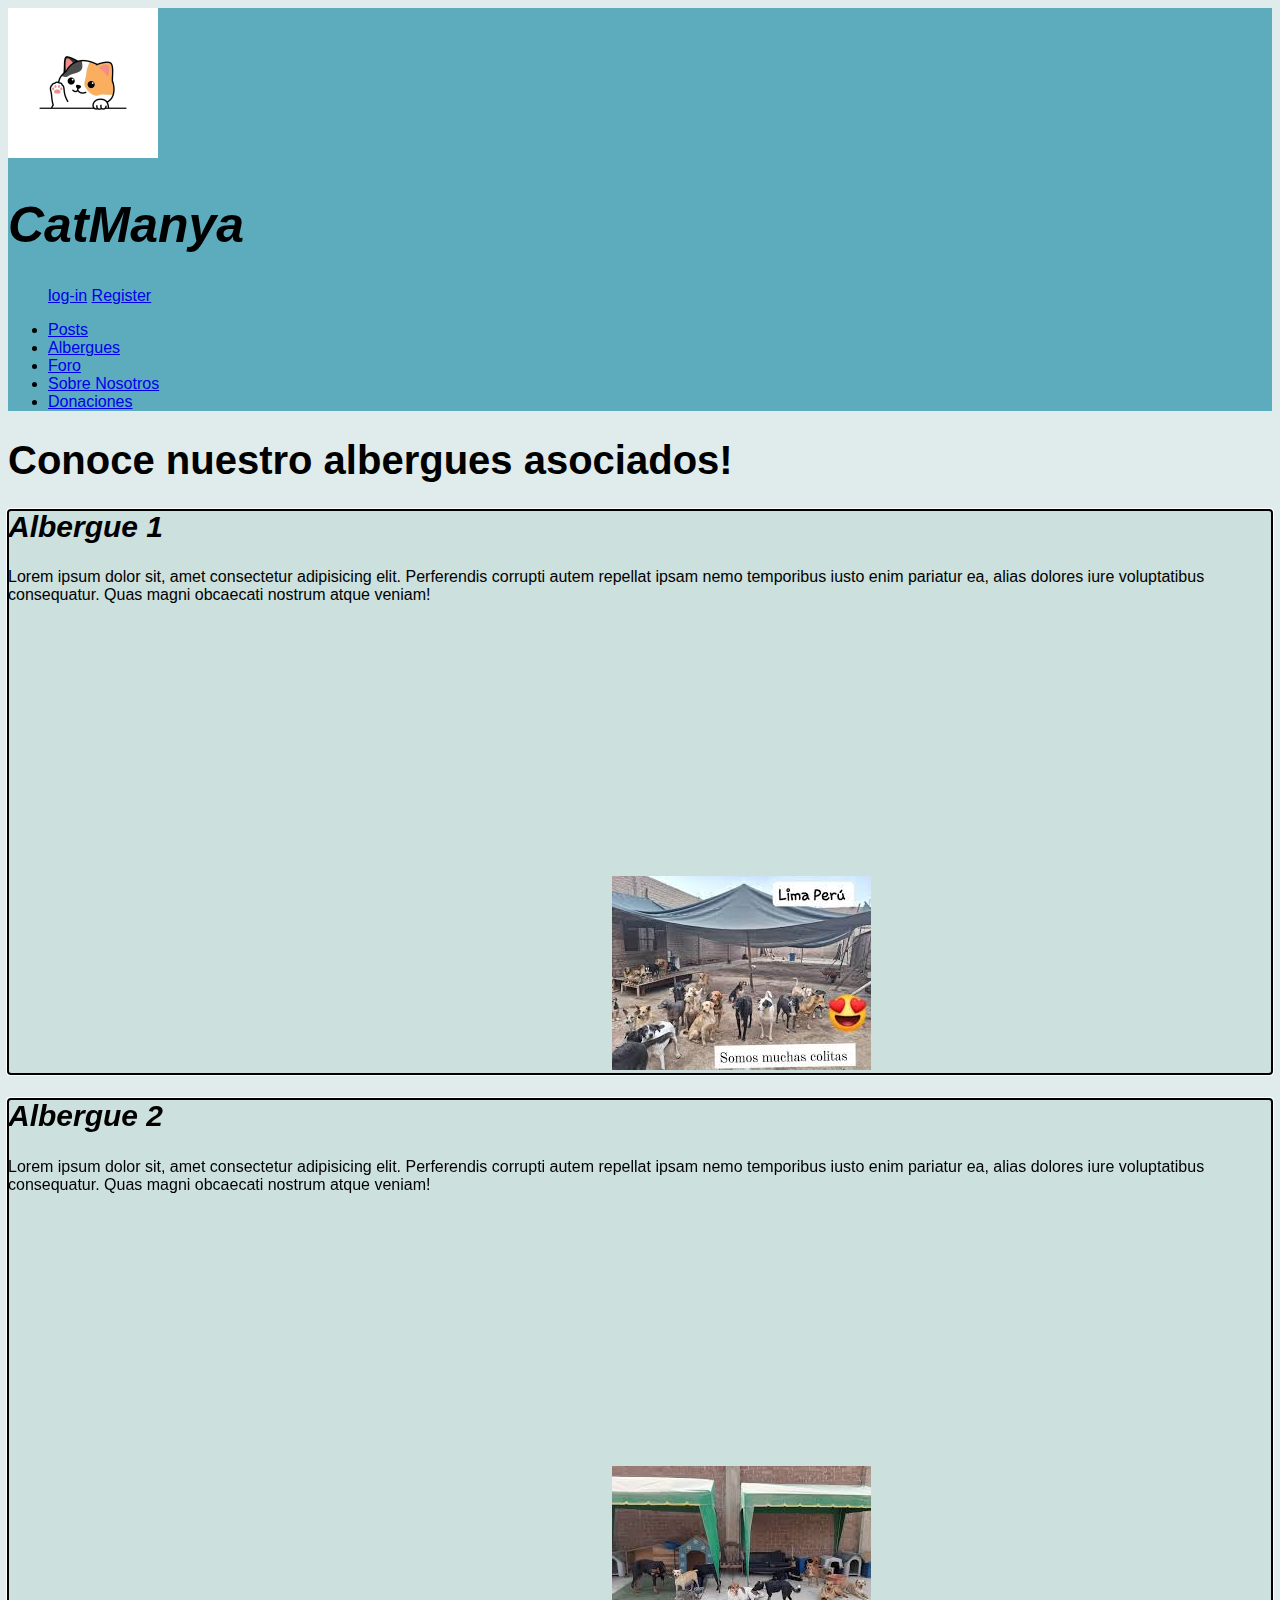
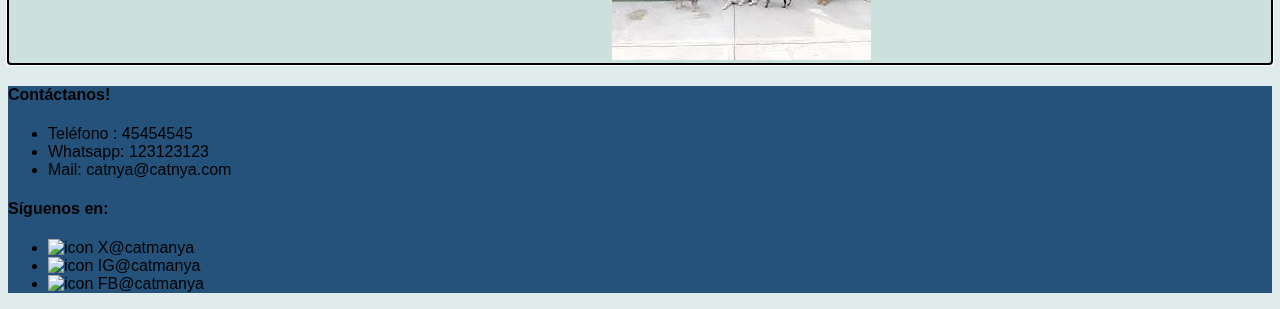
==== pages/albergues.html @ dc88505d "Primer commit: Se agrega 1ra entrega" ====
<!DOCTYPE html>
<html lang="en">

<head>
    <meta charset="UTF-8">
    <meta name="viewport" content="width=device-width, initial-scale=1.0">
    <title>CatManya Albergues</title>
    <link rel="stylesheet" href="../style.css">
</head>

<body>
    <header>
        <!--Primera division: Logo y Titulo-->
        <div>
            <img src="../images/calico-paw.webp" alt="calico-paw" width="150" height=auto>
            <h1>CatManya</h1>
        </div>
        <!--Segunda divison: Menu Log in-->
        <div>
            <ul>
                <a href="../pages/login.html">log-in</a>
                <a href="../pages/register.html">Register</a>
            </ul>
        </div>
        <!--Tercera Division: Menu de navegación-->
        <div>
            <nav>
                <ul>
                    <li><a href="../index.html">Posts</a></li>
                    <li><a href="albergues.html">Albergues</a></li>
                    <li><a href="#">Foro</a></li>
                    <li><a href="#">Sobre Nosotros</a></li>
                    <li><a href="#">Donaciones</a></li>
                </ul>
            </nav>
        </div>
    </header>

    <main>
        <h1 class="title-albergues">Conoce nuestro albergues asociados!</h1>
        <!--División para mostrar los albergues-->
        <div>
            <div class="item-albergue">
                <h2>Albergue 1</h2>
                <p>Lorem ipsum dolor sit, amet consectetur adipisicing elit. Perferendis corrupti autem repellat ipsam
                    nemo temporibus iusto enim pariatur ea, alias dolores iure voluptatibus consequatur. Quas magni
                    obcaecati nostrum atque veniam!</p>
                <iframe
                    src="https://www.google.com/maps/embed?pb=!1m18!1m12!1m3!1d15609.415815503728!2d-77.07989123076943!3d-12.019135609599607!2m3!1f0!2f0!3f0!3m2!1i1024!2i768!4f13.1!3m3!1m2!1s0x9105cee938344b3f%3A0x17a55447c2ae1d1c!2sMi%20Pataza!5e0!3m2!1ses-419!2spe!4v1727731823772!5m2!1ses-419!2spe"
                    width="600" height="450" style="border:0;" allowfullscreen="" loading="lazy"
                    referrerpolicy="no-referrer-when-downgrade"></iframe>
                <img src="../images/mi-pataza-img.jfif" alt="mi-pataza">
            </div>

            <div class="item-albergue">
                <h2>Albergue 2</h2>
                <p>Lorem ipsum dolor sit, amet consectetur adipisicing elit. Perferendis corrupti autem repellat ipsam
                    nemo temporibus iusto enim pariatur ea, alias dolores iure voluptatibus consequatur. Quas magni
                    obcaecati nostrum atque veniam!</p>
                <iframe
                    src="https://www.google.com/maps/embed?pb=!1m18!1m12!1m3!1d15604.776735999216!2d-76.89751041284181!3d-12.098854999999986!2m3!1f0!2f0!3f0!3m2!1i1024!2i768!4f13.1!3m3!1m2!1s0x9105c1f581ed79e1%3A0x386366064eef41a!2sHuellitas%20Felices%20Per%C3%BA%20-%20Albergue%20animales!5e0!3m2!1ses-419!2spe!4v1727732567513!5m2!1ses-419!2spe"
                    width="600" height="450" style="border:0;" allowfullscreen="" loading="lazy"
                    referrerpolicy="no-referrer-when-downgrade"></iframe>
                <img src="../images/huellitas felices.jfif" alt="huellitas-felices">
            </div>
        </div>
    </main>


    <footer>
        <!--Dividimos el footer en dos partes-->
        <div>
            <!--Lado Izquierdo-->
            <div>
                <h4>Contáctanos!</h4>
                <ul>
                    <li>Teléfono : 45454545</li>
                    <li>Whatsapp: 123123123</li>
                    <li>Mail: catnya@catnya.com</li>
                </ul>
            </div>
            <!--Lado Derecho-->
            <div>
                <h4>Síguenos en:</h4>
                <ul>
                    <li><img src="" alt="icon X">@catmanya</li>
                    <li><img src="" alt="icon IG">@catmanya</li>
                    <li><img src="" alt="icon FB">@catmanya</li>
                </ul>
            </div>
        </div>

    </footer>
</body>

</html>
---- style.css ----
/* Estilo para la web CatManya */

/* Estilos generales */


/* Header */
header {
    background-color: #5dacbd;
    font-family:'Trebuchet MS', 'Lucida Sans Unicode', 'Lucida Grande', 'Lucida Sans', Arial, sans-serif;
}
/* Body */
body{
    background-color: #e0ebeb;
    font-family:'Trebuchet MS', 'Lucida Sans Unicode', 'Lucida Grande', 'Lucida Sans', Arial, sans-serif;
}
/* Footer */
footer{
    background-color: #24527a;
    font-family:'Trebuchet MS', 'Lucida Sans Unicode', 'Lucida Grande', 'Lucida Sans', Arial, sans-serif;
}


/* Estilos específicos */
/*header*/

header div h1{
    font-size: 50px;
    font-style:oblique;
    font-weight: bolder;
}


/*body*/

section.post-preview {
    background-color: #a7bcb9;
    font-size: 25px;
    outline: auto;
}

section.post-preview article h3{
    background-color: #a7bcb9;
    font-size: 20px;
}

section.post-preview article p{
    font-size: 15px;
    font-style: italic;
    font-family: 'Gill Sans', 'Gill Sans MT', Calibri, 'Trebuchet MS', sans-serif;
}

/*body-posts*/

.generic-post {
    font-family: 'Gill Sans', 'Gill Sans MT', Calibri, 'Trebuchet MS', sans-serif;
    outline: auto;
}

.generic-post h1{
    font-size: 50px;
    font-style: italic;
}

.generic-post p{
    font-size: 20px;
}

/*body-comment-section*/
.comment-section {
    background-color: #5dacbd;
    font-size: 20px;
}

.comment-section article header{
    font-style: italic;
    font-size: 15px;
}

.comment-section article p{
    font-size: 10px;
}

/* body-albergue */
.title-albergues {
    font-size: 40px;
}

.item-albergue {
    background-color: #cce0dd;
    outline: auto;
}

.item-albergue h2{
    font-size: 30px;
    font-style: italic;
}



/* Register and Log In */
.return-link {
    background-color:#e0ebeb;
}

.register-form {
    font-family: 'Gill Sans', 'Gill Sans MT', Calibri, 'Trebuchet MS', sans-serif;
}

.register-form h1 {
    font-size: 50px;
    font-weight: bolder;
    font-family: 'Gill Sans', 'Gill Sans MT', Calibri, 'Trebuchet MS', sans-serif;
}
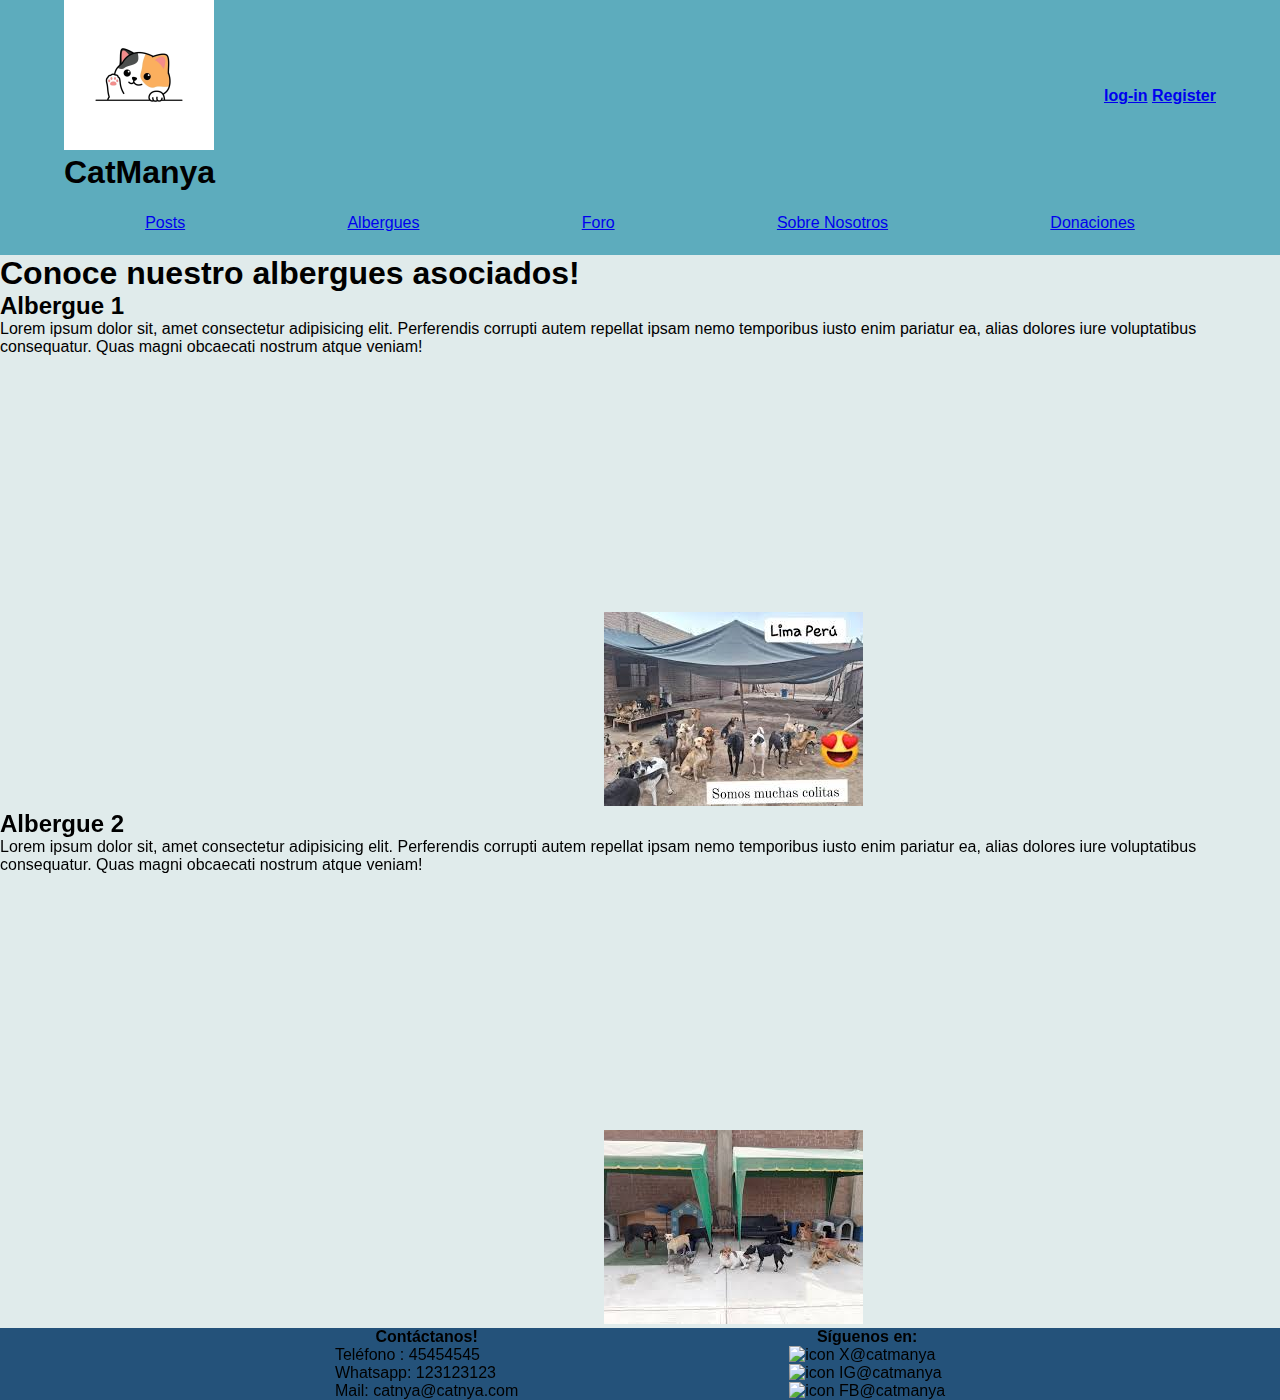
==== commit 7db3cd8d: "Se agrega estructura basica a las 5 paginas" ====
--- a/pages/albergues.html
+++ b/pages/albergues.html
@@ -9,31 +9,32 @@
 </head>
 
 <body>
-    <header>
+    <header class="header-container">
         <!--Primera division: Logo y Titulo-->
-        <div>
+        <div class="header-logo">
             <img src="../images/calico-paw.webp" alt="calico-paw" width="150" height=auto>
             <h1>CatManya</h1>
         </div>
         <!--Segunda divison: Menu Log in-->
-        <div>
+        <div class="header-login">
             <ul>
                 <a href="../pages/login.html">log-in</a>
                 <a href="../pages/register.html">Register</a>
             </ul>
         </div>
         <!--Tercera Division: Menu de navegación-->
-        <div>
+        <div class="header-navbar">
             <nav>
-                <ul>
+                <ul class="header-menu">
                     <li><a href="../index.html">Posts</a></li>
-                    <li><a href="albergues.html">Albergues</a></li>
+                    <li><a href="../pages/albergues.html">Albergues</a></li>
                     <li><a href="#">Foro</a></li>
                     <li><a href="#">Sobre Nosotros</a></li>
                     <li><a href="#">Donaciones</a></li>
                 </ul>
             </nav>
         </div>
+
     </header>
 
     <main>
@@ -69,11 +70,11 @@
 
     <footer>
         <!--Dividimos el footer en dos partes-->
-        <div>
+        <div class="footer-division">
             <!--Lado Izquierdo-->
             <div>
-                <h4>Contáctanos!</h4>
-                <ul>
+                <h4 class="footer-title">Contáctanos!</h4>
+                <ul class="footer-list">
                     <li>Teléfono : 45454545</li>
                     <li>Whatsapp: 123123123</li>
                     <li>Mail: catnya@catnya.com</li>
@@ -81,8 +82,8 @@
             </div>
             <!--Lado Derecho-->
             <div>
-                <h4>Síguenos en:</h4>
-                <ul>
+                <h4 class="footer-title">Síguenos en:</h4>
+                <ul class="footer-list">
                     <li><img src="" alt="icon X">@catmanya</li>
                     <li><img src="" alt="icon IG">@catmanya</li>
                     <li><img src="" alt="icon FB">@catmanya</li>
--- a/style.css
+++ b/style.css
@@ -1,7 +1,11 @@
 /* Estilo para la web CatManya */
 
 /* Estilos generales */
-
+* {
+    margin: 0;
+    padding: 0;
+    box-sizing: border-box;
+  }
 
 /* Header */
 header {
@@ -20,96 +24,167 @@
 }
 
 
-/* Estilos específicos */
+
+/*Estructuras*/
+
+/*Genericos*/
 /*header*/
+.header-container{
+    display: grid;
+    grid-template-columns: 1fr 1fr 1fr;
+    grid-template-rows: 3fr 1fr;
+    grid-template-areas: 
+    "logo . user"
+    "navbar navbar navbar";
+    padding-left: 5vw;
+    padding-right: 5vw;
+}
 
-header div h1{
-    font-size: 50px;
-    font-style:oblique;
+.header-logo{
+    grid-area: logo;
+    justify-self:start;
+    align-self: center;
+}
+
+.header-login{
+    grid-area: user;
     font-weight: bolder;
+    align-self: center;
+    justify-self: end;
+}
+
+.header-navbar{
+    grid-area: navbar;
+    justify-self: normal;
+    align-self: center;
+}
+
+.header-menu{
+    display: flex;
+    list-style: none;
+    justify-content: space-around;
+}
+
+/*footer*/
+.footer-division{
+    display: flex;
+    padding-left: 5vw;
+    padding-right: 5vw;
+    flex-wrap: wrap;
+    justify-content:space-evenly;
+}
+
+.footer-title{
+    text-align: center;
+}
+.footer-list{
+    list-style: none;
+    text-align: left;
+}
+
+/*body*/
+/*Estructura de distribución de los posts*/
+.post-preview {
+    display: grid;
+    grid-template-columns: 1fr;
+    grid-template-rows: 1fr 5fr;
+    grid-template-areas: 
+    "title"
+    "posts";
+
+}
+
+.section-title{
+    grid-area: title;
+}
+
+.section-article_container{
+    display: flex;
+    grid-area: posts;
+}
+
+/*Estructura Login and Register*/
+
+.login-page-division{
+    display:grid;
+    grid-template-rows: 0.5fr 20fr 4fr;
+    height: 100vh;
+}
+
+.login-main-container{
+    display:grid;
+    grid-template-columns: 1fr 1fr;
+    justify-items: center;
+    align-items:center;
+}
+
+.login-form{
+    display: grid;
+    grid-template-rows: 2fr 1fr;
+    grid-template-areas: 
+    "title"
+    "form";
+}
+
+.register-form{
+    display: grid;
+    grid-template-rows: 1fr 5fr;
+    grid-template-areas: 
+    "title"
+    "form";
+}
+
+.register-form-title{
+    grid-area: title;
+}
+
+.register-form-form{
+    grid-area: form;
+    display:grid;
+    grid-template-columns: 1fr 1fr;
+    grid-template-rows: repeat(1, 6fr);
+    align-items: end;
+    align-content: start;
+    grid-template-areas: 
+    "fill1 fill2"
+    "fill3 fill4"
+    "fill5 ."
+    "label1 checkbox1"
+    "label2 checkbox2"
+    "button button";
+}
+
+.form-fill1{
+    grid-area: fill1;
+}
+
+.form-fill2{
+    grid-area: fill2;
+}
+.form-fill3{
+    grid-area: fill3;
+}
+.form-fill4{
+    grid-area: fill4;
+}
+.form-fill5{
+    grid-area: fill5;
+}
+.form-label1{
+    grid-area: label1;
+}
+.form-label2{
+    grid-area: label2;
+}
+.form-checkbox1{
+    grid-area: checkbox1;
+}
+.form-checkbox2{
+    grid-area: checkbox2;
+}
+.form-submit{
+    grid-area: button;
 }
 
 
-/*body*/
-
-section.post-preview {
-    background-color: #a7bcb9;
-    font-size: 25px;
-    outline: auto;
-}
-
-section.post-preview article h3{
-    background-color: #a7bcb9;
-    font-size: 20px;
-}
-
-section.post-preview article p{
-    font-size: 15px;
-    font-style: italic;
-    font-family: 'Gill Sans', 'Gill Sans MT', Calibri, 'Trebuchet MS', sans-serif;
-}
-
-/*body-posts*/
-
-.generic-post {
-    font-family: 'Gill Sans', 'Gill Sans MT', Calibri, 'Trebuchet MS', sans-serif;
-    outline: auto;
-}
-
-.generic-post h1{
-    font-size: 50px;
-    font-style: italic;
-}
-
-.generic-post p{
-    font-size: 20px;
-}
-
-/*body-comment-section*/
-.comment-section {
-    background-color: #5dacbd;
-    font-size: 20px;
-}
-
-.comment-section article header{
-    font-style: italic;
-    font-size: 15px;
-}
-
-.comment-section article p{
-    font-size: 10px;
-}
-
-/* body-albergue */
-.title-albergues {
-    font-size: 40px;
-}
-
-.item-albergue {
-    background-color: #cce0dd;
-    outline: auto;
-}
-
-.item-albergue h2{
-    font-size: 30px;
-    font-style: italic;
-}
-
-
-
-/* Register and Log In */
-.return-link {
-    background-color:#e0ebeb;
-}
-
-.register-form {
-    font-family: 'Gill Sans', 'Gill Sans MT', Calibri, 'Trebuchet MS', sans-serif;
-}
-
-.register-form h1 {
-    font-size: 50px;
-    font-weight: bolder;
-    font-family: 'Gill Sans', 'Gill Sans MT', Calibri, 'Trebuchet MS', sans-serif;
-}
-
-
+/* Estilos específicos */
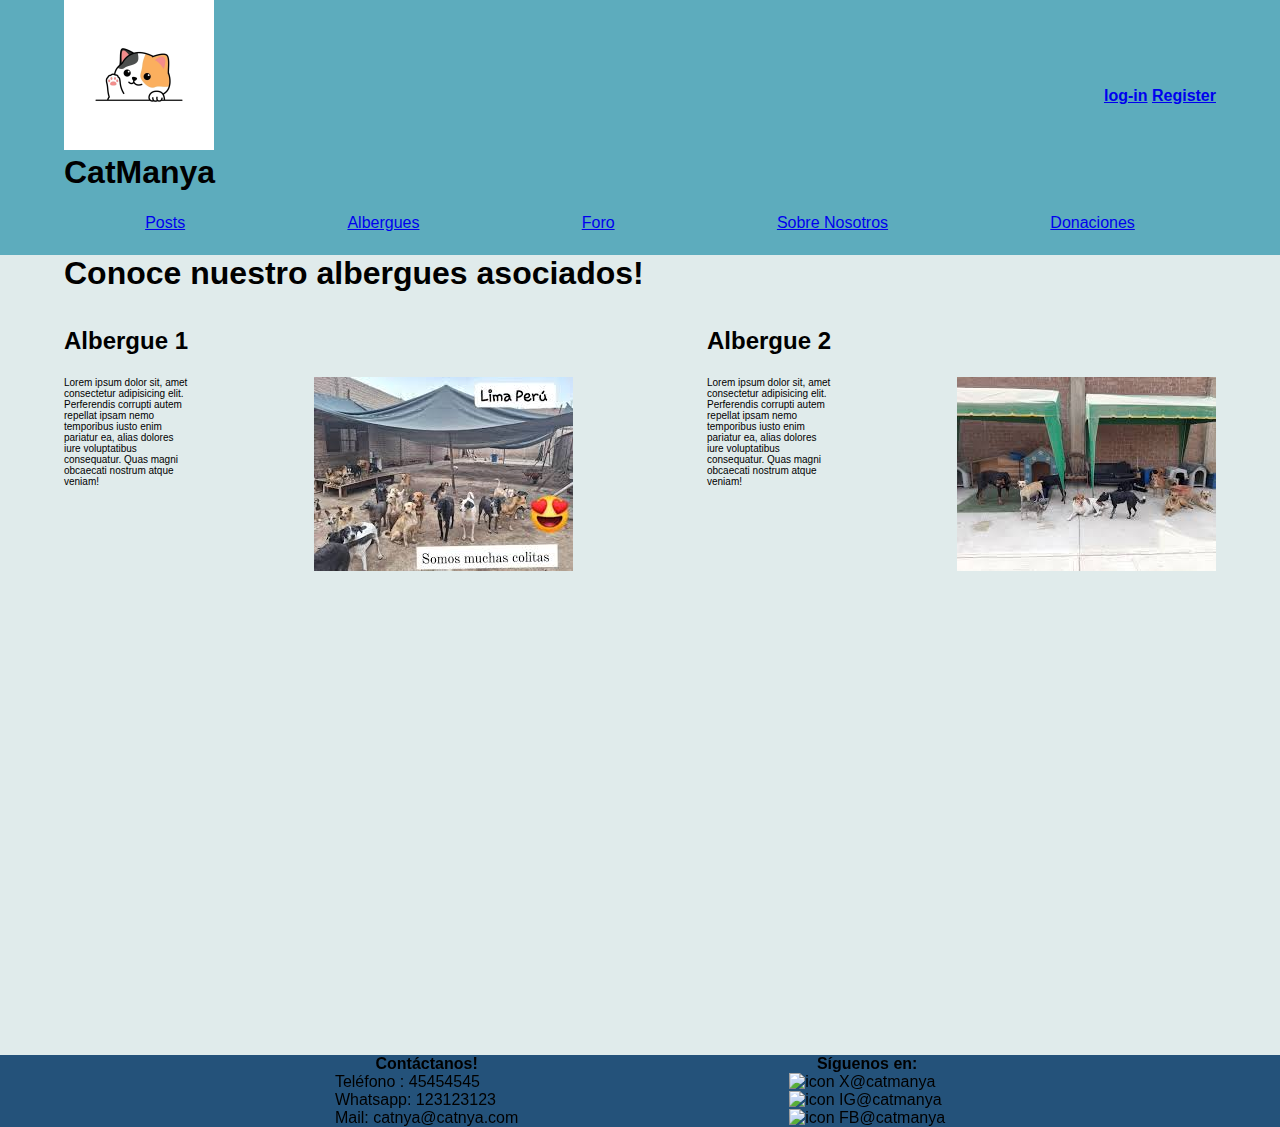
==== commit 4edd92e8: "Se agrega una mejor estructura para albergues.html" ====
--- a/pages/albergues.html
+++ b/pages/albergues.html
@@ -37,32 +37,38 @@
 
     </header>
 
-    <main>
-        <h1 class="title-albergues">Conoce nuestro albergues asociados!</h1>
+    <main class="albergues-main-container">
+        
+        <h1 class="albergues-title">Conoce nuestro albergues asociados!</h1>
         <!--División para mostrar los albergues-->
-        <div>
-            <div class="item-albergue">
-                <h2>Albergue 1</h2>
-                <p>Lorem ipsum dolor sit, amet consectetur adipisicing elit. Perferendis corrupti autem repellat ipsam
+        <div class="albergues-item-container">
+            <div class="albergues-item">
+                <h2 class="alberguesItem-title">Albergue 1</h2>
+                <p class="alberguesItem-description">Lorem ipsum dolor sit, amet consectetur adipisicing elit. Perferendis corrupti autem repellat ipsam
                     nemo temporibus iusto enim pariatur ea, alias dolores iure voluptatibus consequatur. Quas magni
                     obcaecati nostrum atque veniam!</p>
-                <iframe
+                <iframe class="alberguesItem-map"
                     src="https://www.google.com/maps/embed?pb=!1m18!1m12!1m3!1d15609.415815503728!2d-77.07989123076943!3d-12.019135609599607!2m3!1f0!2f0!3f0!3m2!1i1024!2i768!4f13.1!3m3!1m2!1s0x9105cee938344b3f%3A0x17a55447c2ae1d1c!2sMi%20Pataza!5e0!3m2!1ses-419!2spe!4v1727731823772!5m2!1ses-419!2spe"
                     width="600" height="450" style="border:0;" allowfullscreen="" loading="lazy"
                     referrerpolicy="no-referrer-when-downgrade"></iframe>
-                <img src="../images/mi-pataza-img.jfif" alt="mi-pataza">
+                <div class="alberguesItem-imgContainer">
+                    <img src="../images/mi-pataza-img.jfif" alt="mi-pataza">
+                </div>                
             </div>
 
-            <div class="item-albergue">
-                <h2>Albergue 2</h2>
-                <p>Lorem ipsum dolor sit, amet consectetur adipisicing elit. Perferendis corrupti autem repellat ipsam
+            <div class="albergues-item">
+                <h2 class="alberguesItem-title">Albergue 2</h2>
+                <p class="alberguesItem-description">Lorem ipsum dolor sit, amet consectetur adipisicing elit. Perferendis corrupti autem repellat ipsam
                     nemo temporibus iusto enim pariatur ea, alias dolores iure voluptatibus consequatur. Quas magni
                     obcaecati nostrum atque veniam!</p>
-                <iframe
+                <iframe  class="alberguesItem-map"
                     src="https://www.google.com/maps/embed?pb=!1m18!1m12!1m3!1d15604.776735999216!2d-76.89751041284181!3d-12.098854999999986!2m3!1f0!2f0!3f0!3m2!1i1024!2i768!4f13.1!3m3!1m2!1s0x9105c1f581ed79e1%3A0x386366064eef41a!2sHuellitas%20Felices%20Per%C3%BA%20-%20Albergue%20animales!5e0!3m2!1ses-419!2spe!4v1727732567513!5m2!1ses-419!2spe"
                     width="600" height="450" style="border:0;" allowfullscreen="" loading="lazy"
                     referrerpolicy="no-referrer-when-downgrade"></iframe>
-                <img src="../images/huellitas felices.jfif" alt="huellitas-felices">
+                <div class="alberguesItem-imgContainer">
+                    <img src="../images/huellitas felices.jfif" alt="huellitas-felices">
+                </div>
+                    
             </div>
         </div>
     </main>
--- a/style.css
+++ b/style.css
@@ -187,4 +187,70 @@
 }
 
 
+/*Estructura Albergues*/
+
+.albergues-main-container{
+    padding-left: 5vw;
+    padding-right: 5vw;
+    display: grid;
+    grid-template-rows: 1fr 10fr;
+    grid-template-columns: 1fr;
+    grid-template-areas: 
+    "title"
+    "items";
+    align-items: start;
+    /* max-width: 2000px; */
+    min-height: 800px;
+}
+
+.albergues-title{
+    grid-area: title;
+}
+.albergues-item-container{
+    grid-area: items;
+    display: flex;
+    flex-wrap: wrap;
+    flex-direction: row;
+    justify-content: space-between;
+    gap:10px;
+}
+
+.albergues-item{
+    flex-basis: 500px;
+    max-height: 600px;
+    flex-grow: 0;
+    display: grid;
+    grid-template-columns: 1fr 1fr;
+    grid-template-rows: 1fr 3fr 3fr;
+    grid-template-areas: 
+    "title title"
+    "description images"
+    "map images";
+    justify-items: stretch;
+    align-items: stretch;
+    justify-content: start;
+}
+
+.alberguesItem-title{
+    grid-area:title;
+    max-height: 10%;
+}
+
+.alberguesItem-description{
+    grid-area: description;
+    max-width: 50%;
+    max-height: 45%;
+    font-size: 10px;
+}
+
+.alberguesItem-map{
+    grid-area: map;
+    max-width: 250px;
+    max-height: 150px;
+}
+
+.alberguesItem-imgContainer{
+    grid-area: images;
+}
+
 /* Estilos específicos */
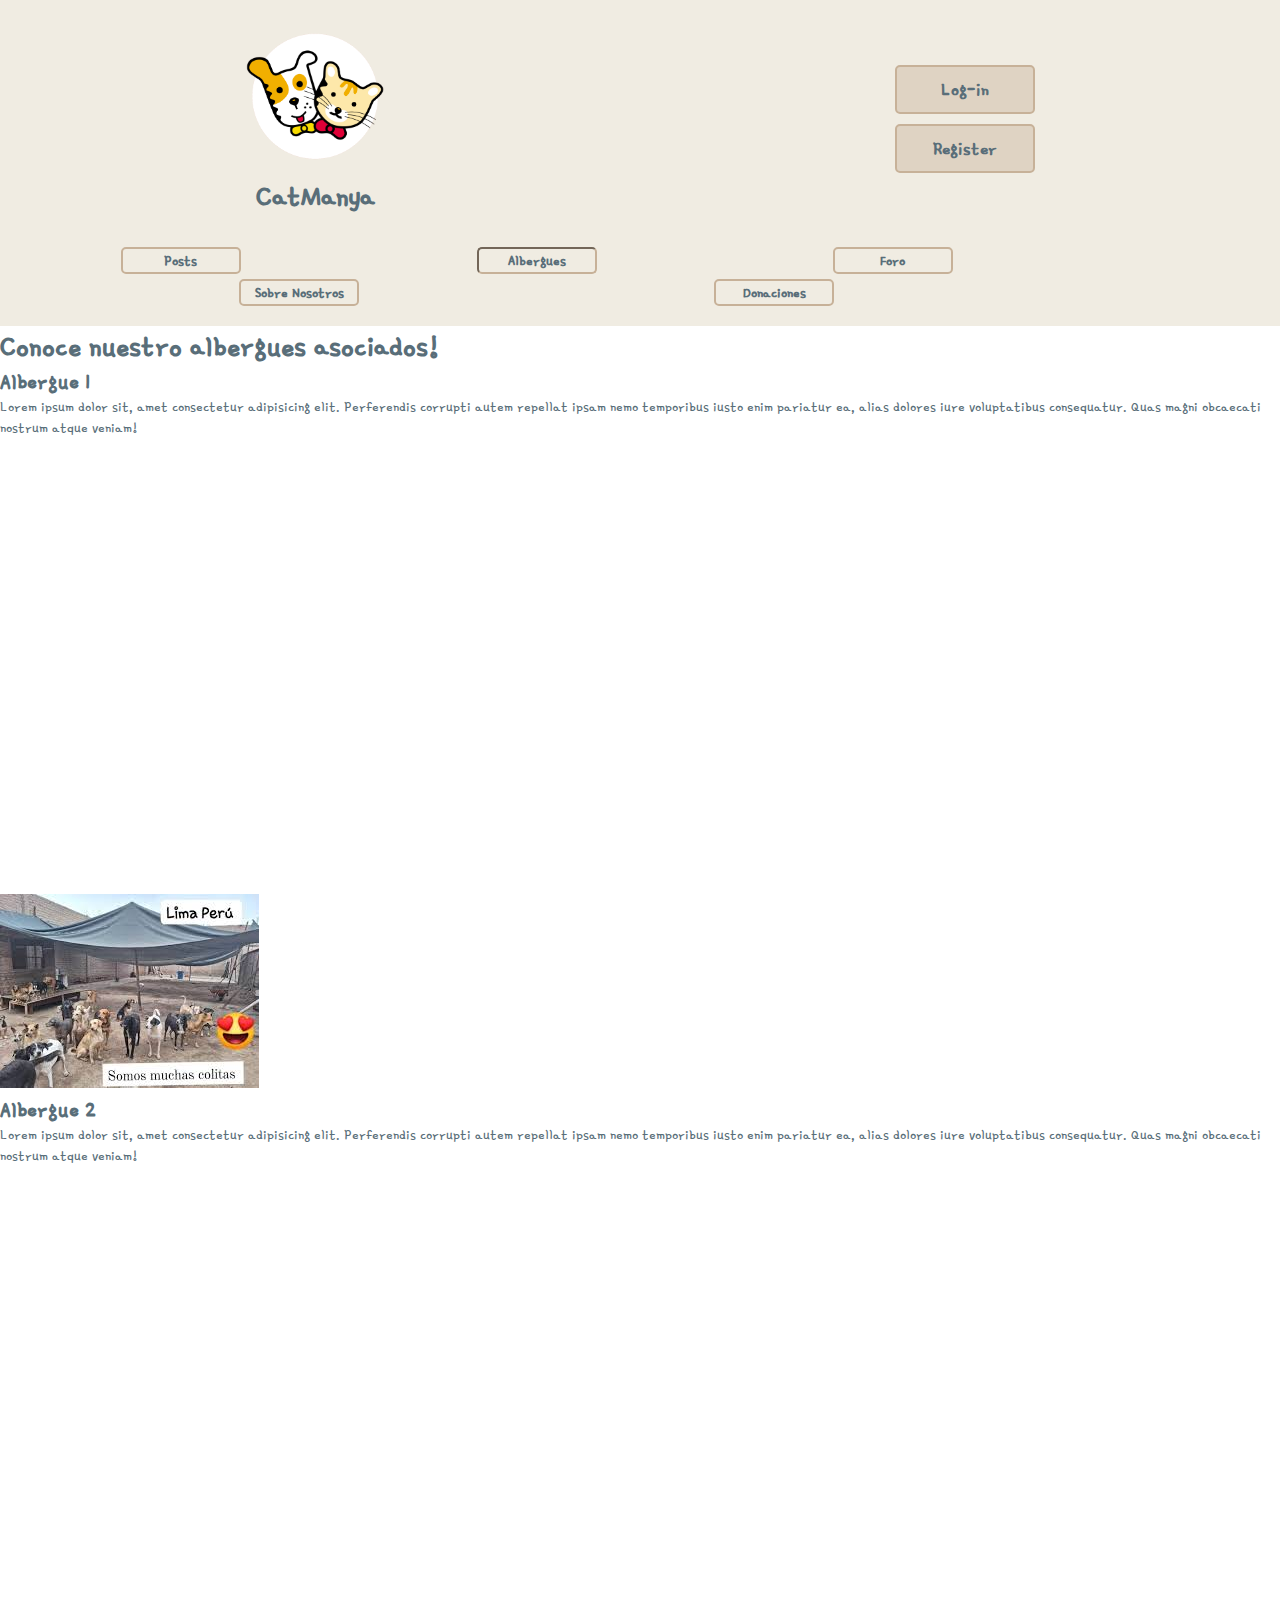
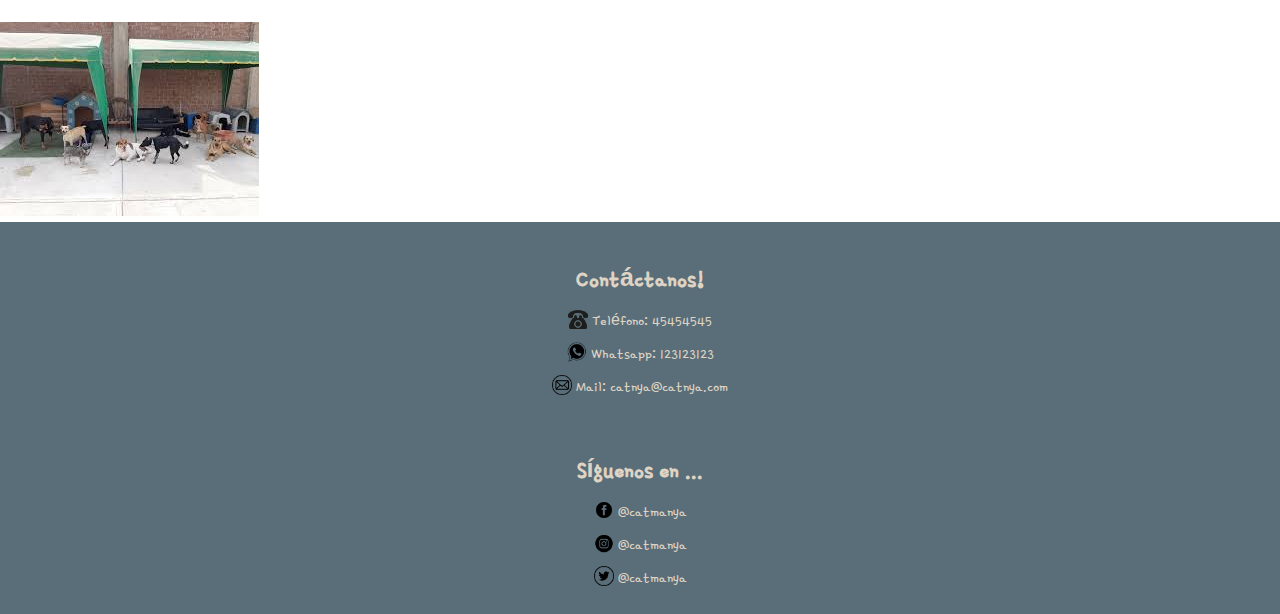
==== commit cd761000: "Se agrega estilos sass para login.html, y elementos asociados" ====
--- a/pages/albergues.html
+++ b/pages/albergues.html
@@ -6,31 +6,33 @@
     <meta name="viewport" content="width=device-width, initial-scale=1.0">
     <title>CatManya Albergues</title>
     <link rel="stylesheet" href="../style.css">
+    <!-- Link Google Font: Gamja Flower -->
+    <link rel="preconnect" href="https://fonts.googleapis.com">
+    <link rel="preconnect" href="https://fonts.gstatic.com" crossorigin>
+    <link href="https://fonts.googleapis.com/css2?family=Gamja+Flower&display=swap" rel="stylesheet">
 </head>
 
 <body>
-    <header class="header-container">
+    <header class="header">
         <!--Primera division: Logo y Titulo-->
-        <div class="header-logo">
-            <img src="../images/calico-paw.webp" alt="calico-paw" width="150" height=auto>
-            <h1>CatManya</h1>
+        <div class="header__logo">
+            <img src="../images/cat-dog-logo.png" alt="calico-paw" width="150" height=auto>
+            <h1 class="header__logo-title">CatManya</h1>
         </div>
         <!--Segunda divison: Menu Log in-->
-        <div class="header-login">
-            <ul>
-                <a href="../pages/login.html">log-in</a>
-                <a href="../pages/register.html">Register</a>
-            </ul>
+        <div class="header__login">
+            <a class="header__login-button header__login-button--login" href="../pages/login.html">Log-in</a>
+            <a class="header__login-button header__login-button--register" href="../pages/register.html">Register</a>
         </div>
         <!--Tercera Division: Menu de navegación-->
-        <div class="header-navbar">
+        <div class="header__navbar">
             <nav>
-                <ul class="header-menu">
-                    <li><a href="../index.html">Posts</a></li>
-                    <li><a href="../pages/albergues.html">Albergues</a></li>
-                    <li><a href="#">Foro</a></li>
-                    <li><a href="#">Sobre Nosotros</a></li>
-                    <li><a href="#">Donaciones</a></li>
+                <ul class="header__navbar-menu">
+                    <li class="header__navbar-menu-item"><a class="header__navbar-menu-item-link" href="../index.html">Posts</a></li>
+                    <li class="header__navbar-menu-item"><a class="header__navbar-menu-item-link header__navbar-menu-item-link--current" href="../pages/albergues.html">Albergues</a></li>
+                    <li class="header__navbar-menu-item"><a class="header__navbar-menu-item-link" href="#">Foro</a></li>
+                    <li class="header__navbar-menu-item"><a class="header__navbar-menu-item-link" href="#">Sobre Nosotros</a></li>
+                    <li class="header__navbar-menu-item"><a class="header__navbar-menu-item-link" href="#">Donaciones</a></li>
                 </ul>
             </nav>
         </div>
@@ -74,29 +76,39 @@
     </main>
 
 
-    <footer>
+
+    <footer class="footer">
         <!--Dividimos el footer en dos partes-->
-        <div class="footer-division">
-            <!--Lado Izquierdo-->
-            <div>
-                <h4 class="footer-title">Contáctanos!</h4>
-                <ul class="footer-list">
-                    <li>Teléfono : 45454545</li>
-                    <li>Whatsapp: 123123123</li>
-                    <li>Mail: catnya@catnya.com</li>
-                </ul>
-            </div>
-            <!--Lado Derecho-->
-            <div>
-                <h4 class="footer-title">Síguenos en:</h4>
-                <ul class="footer-list">
-                    <li><img src="" alt="icon X">@catmanya</li>
-                    <li><img src="" alt="icon IG">@catmanya</li>
-                    <li><img src="" alt="icon FB">@catmanya</li>
-                </ul>
-            </div>
+        <!--Panel Contactos-->
+        <div class="footer__panel">
+            <h4 class="footer__panel-title">Contáctanos!</h4>
+            <ul class="footer__panel-list">
+                <li class="footer__panel-list-item"> 
+                    <img src="../images/icons/phone-icon.png" width="20px" height="auto" alt="icon X"> 
+                    Teléfono: 45454545</li>
+                <li class="footer__panel-list-item">
+                    <img src="../images/icons/whatsapp-icon.png" width="20px" height="auto" alt="icon X"> 
+                    Whatsapp: 123123123</li>
+                <li class="footer__panel-list-item">
+                    <img src="../images/icons/mail-icon.png" width="20px" height="auto" alt="icon X"> 
+                    Mail: catnya@catnya.com</li>
+            </ul>
         </div>
-
+        <!--Panel redes sociales-->
+        <div class="footer__panel">
+            <h4 class="footer__panel-title">Síguenos en ...</h4>
+            <ul class="footer__panel-list">
+                <li class="footer__panel-list-item">
+                    <img src="../images/icons/facebook-icon.png" width="20px" height="auto" alt="icon X">
+                    @catmanya</li>
+                <li class="footer__panel-list-item">
+                    <img src="../images/icons/instagram-icon.png" width="20px" height="auto" alt="icon X">
+                    @catmanya</li>
+                <li class="footer__panel-list-item">
+                    <img src="../images/icons/twitter-icon.png" width="20px" height="auto" alt="icon X">
+                    @catmanya</li>
+            </ul>
+        </div>
     </footer>
 </body>
 
--- a/style.css
+++ b/style.css
@@ -1,256 +1,224 @@
-/* Estilo para la web CatManya */
-
-/* Estilos generales */
+@charset "UTF-8";
+/*Importación base*/
+/* Paleta de colores calico */
 * {
-    margin: 0;
-    padding: 0;
-    box-sizing: border-box;
-  }
-
-/* Header */
-header {
-    background-color: #5dacbd;
-    font-family:'Trebuchet MS', 'Lucida Sans Unicode', 'Lucida Grande', 'Lucida Sans', Arial, sans-serif;
-}
-/* Body */
-body{
-    background-color: #e0ebeb;
-    font-family:'Trebuchet MS', 'Lucida Sans Unicode', 'Lucida Grande', 'Lucida Sans', Arial, sans-serif;
-}
-/* Footer */
-footer{
-    background-color: #24527a;
-    font-family:'Trebuchet MS', 'Lucida Sans Unicode', 'Lucida Grande', 'Lucida Sans', Arial, sans-serif;
-}
-
-
-
-/*Estructuras*/
-
-/*Genericos*/
-/*header*/
-.header-container{
-    display: grid;
-    grid-template-columns: 1fr 1fr 1fr;
-    grid-template-rows: 3fr 1fr;
-    grid-template-areas: 
-    "logo . user"
-    "navbar navbar navbar";
-    padding-left: 5vw;
-    padding-right: 5vw;
-}
-
-.header-logo{
-    grid-area: logo;
-    justify-self:start;
-    align-self: center;
-}
-
-.header-login{
-    grid-area: user;
-    font-weight: bolder;
-    align-self: center;
-    justify-self: end;
-}
-
-.header-navbar{
-    grid-area: navbar;
-    justify-self: normal;
-    align-self: center;
-}
-
-.header-menu{
-    display: flex;
-    list-style: none;
-    justify-content: space-around;
-}
-
-/*footer*/
-.footer-division{
-    display: flex;
-    padding-left: 5vw;
-    padding-right: 5vw;
-    flex-wrap: wrap;
-    justify-content:space-evenly;
-}
-
-.footer-title{
-    text-align: center;
-}
-.footer-list{
-    list-style: none;
-    text-align: left;
-}
-
-/*body*/
-/*Estructura de distribución de los posts*/
-.post-preview {
-    display: grid;
-    grid-template-columns: 1fr;
-    grid-template-rows: 1fr 5fr;
-    grid-template-areas: 
-    "title"
-    "posts";
-
-}
-
-.section-title{
-    grid-area: title;
-}
-
-.section-article_container{
-    display: flex;
-    grid-area: posts;
-}
-
-/*Estructura Login and Register*/
-
-.login-page-division{
-    display:grid;
-    grid-template-rows: 0.5fr 20fr 4fr;
-    height: 100vh;
-}
-
-.login-main-container{
-    display:grid;
-    grid-template-columns: 1fr 1fr;
-    justify-items: center;
-    align-items:center;
-}
-
-.login-form{
-    display: grid;
-    grid-template-rows: 2fr 1fr;
-    grid-template-areas: 
-    "title"
-    "form";
-}
-
-.register-form{
-    display: grid;
-    grid-template-rows: 1fr 5fr;
-    grid-template-areas: 
-    "title"
-    "form";
-}
-
-.register-form-title{
-    grid-area: title;
-}
-
-.register-form-form{
-    grid-area: form;
-    display:grid;
-    grid-template-columns: 1fr 1fr;
-    grid-template-rows: repeat(1, 6fr);
-    align-items: end;
-    align-content: start;
-    grid-template-areas: 
-    "fill1 fill2"
-    "fill3 fill4"
-    "fill5 ."
-    "label1 checkbox1"
-    "label2 checkbox2"
-    "button button";
-}
-
-.form-fill1{
-    grid-area: fill1;
-}
-
-.form-fill2{
-    grid-area: fill2;
-}
-.form-fill3{
-    grid-area: fill3;
-}
-.form-fill4{
-    grid-area: fill4;
-}
-.form-fill5{
-    grid-area: fill5;
-}
-.form-label1{
-    grid-area: label1;
-}
-.form-label2{
-    grid-area: label2;
-}
-.form-checkbox1{
-    grid-area: checkbox1;
-}
-.form-checkbox2{
-    grid-area: checkbox2;
-}
-.form-submit{
-    grid-area: button;
-}
-
-
-/*Estructura Albergues*/
-
-.albergues-main-container{
-    padding-left: 5vw;
-    padding-right: 5vw;
-    display: grid;
-    grid-template-rows: 1fr 10fr;
-    grid-template-columns: 1fr;
-    grid-template-areas: 
-    "title"
-    "items";
-    align-items: start;
-    /* max-width: 2000px; */
-    min-height: 800px;
-}
-
-.albergues-title{
-    grid-area: title;
-}
-.albergues-item-container{
-    grid-area: items;
-    display: flex;
-    flex-wrap: wrap;
-    flex-direction: row;
-    justify-content: space-between;
-    gap:10px;
-}
-
-.albergues-item{
-    flex-basis: 500px;
-    max-height: 600px;
-    flex-grow: 0;
-    display: grid;
-    grid-template-columns: 1fr 1fr;
-    grid-template-rows: 1fr 3fr 3fr;
-    grid-template-areas: 
-    "title title"
-    "description images"
-    "map images";
-    justify-items: stretch;
-    align-items: stretch;
-    justify-content: start;
-}
-
-.alberguesItem-title{
-    grid-area:title;
-    max-height: 10%;
-}
-
-.alberguesItem-description{
-    grid-area: description;
-    max-width: 50%;
-    max-height: 45%;
-    font-size: 10px;
-}
-
-.alberguesItem-map{
-    grid-area: map;
-    max-width: 250px;
-    max-height: 150px;
-}
-
-.alberguesItem-imgContainer{
-    grid-area: images;
-}
-
-/* Estilos específicos */
+  margin: 0;
+  padding: 0;
+  box-sizing: border-box;
+}
+
+body {
+  font-family: "Gamja Flower", sans-serif;
+  font-weight: 400;
+  font-style: normal;
+  color: #596e79;
+}
+
+/*Importación de elementos*/
+/*Estilos Header*/
+.header {
+  display: grid;
+  grid-template-columns: 1fr 1fr;
+  grid-template-rows: 3fr 1fr;
+  grid-template-areas: "logo user" "navbar navbar";
+  background-color: #f0ece2;
+  column-gap: 20px;
+  row-gap: 10px;
+  justify-items: center;
+  align-items: center;
+  max-height: 350px;
+}
+.header__logo {
+  grid-area: logo;
+}
+.header__logo-title {
+  text-align: center;
+}
+.header__login {
+  grid-area: user;
+  display: flex;
+  flex-direction: column;
+  gap: 10px;
+  font-size: 20px;
+  /* Efecto hover sobre botón*/
+}
+.header__login-button {
+  background-color: #dfd3c3;
+  color: #596e79;
+  text-align: center;
+  text-decoration: none;
+  font-weight: bold;
+  display: inline-block;
+  width: 140px;
+  padding: 10px;
+  border: 2px solid #c7b198;
+  border-radius: 5px;
+}
+.header__login-button:hover {
+  background-color: #596e79;
+  color: #dfd3c3;
+}
+.header__navbar {
+  grid-area: navbar;
+  min-width: 85vw;
+  margin-bottom: 20px;
+  flex: 1 1 30%;
+}
+.header__navbar-menu {
+  display: flex;
+  flex-direction: row;
+  flex-wrap: wrap;
+  list-style: none;
+  justify-content: space-evenly;
+  align-items: center;
+  gap: 5px;
+}
+.header__navbar-menu-item {
+  display: block;
+  flex-basis: 30%;
+}
+.header__navbar-menu-item-link {
+  width: 120px;
+  border: 2px solid #c7b198;
+  border-radius: 5px;
+  text-decoration: none;
+  padding: 1px 1px;
+  font-weight: bold;
+  display: block;
+  text-align: center;
+  background-color: #f0ece2;
+  color: #596e79;
+}
+.header__navbar-menu-item-link--current {
+  border: 2px inset #c7b198;
+}
+
+/*Estilos Header*/
+.footer {
+  display: flex;
+  flex-direction: column;
+  background-color: #596e79;
+  color: #dfd3c3;
+  gap: 20px;
+  padding: 15px;
+  align-items: center;
+  justify-content: space-evenly;
+}
+.footer__panel {
+  display: grid;
+  grid-template-columns: 1fr;
+  grid-template-rows: 2fr 4fr;
+  grid-template-areas: "title" "list";
+  min-width: 300px;
+  text-align: center;
+  align-items: end;
+}
+.footer__panel-title {
+  grid-area: title;
+  font-size: 25px;
+}
+.footer__panel-list {
+  grid-area: list;
+  list-style: none;
+  padding: 10px;
+  display: flex;
+  flex-direction: column;
+  gap: 5px;
+  align-items: center;
+  justify-content: center;
+}
+.footer__panel-list-item {
+  display: inline-block;
+  padding: 1px;
+  /*Correción posición iconos*/
+}
+.footer__panel-list-item img {
+  display: inline-block;
+  position: relative;
+  top: 4px;
+}
+
+/*Estilo básico para return-link, se encuentra en LOGIN y REGISTER html*/
+.return-link {
+  text-align: left;
+  padding: 10px;
+}
+.return-link__button {
+  text-decoration: none;
+  display: inline-block;
+  padding: 5px;
+  font-weight: bold;
+  color: #596e79;
+  border: 1px solid #f0ece2;
+  border-radius: 5px;
+}
+
+/*Importación de páginas*/
+/*Estilos para la pagina main.html
+Contiene principalmente la división necesaria y los MQs
+*/
+.login-page {
+  display: flex;
+  flex-direction: column;
+  min-height: 70vh;
+  align-items: center;
+  justify-content: center;
+}
+.login-page__content-image img {
+  display: block;
+  width: 80vw;
+  max-width: 500px;
+  height: auto;
+}
+.login-page__content-form {
+  padding: 10px;
+}
+.login-page__content-form-title {
+  font-size: 3em;
+  padding-bottom: 10px;
+  color: #596e79;
+}
+.login-page__content-form-passrecovery {
+  display: block;
+  padding-top: 10px;
+}
+.login-page__content-form-form {
+  font-size: 1em;
+  display: grid;
+  grid-template-columns: 1fr 2fr 1fr;
+  grid-template-rows: 1fr 1fr;
+  grid-template-areas: "labelcorreo inputcorreo submit" "labelpassword inputpassword submit";
+  gap: 3px;
+}
+.login-page__content-form-form-labelcorreo {
+  grid-area: labelcorreo;
+}
+.login-page__content-form-form-inputcorreo {
+  grid-area: inputcorreo;
+  border-radius: 5px;
+  font-family: "Gamja Flower", sans-serif;
+  font-size: 1em;
+}
+.login-page__content-form-form-labelpassword {
+  grid-area: labelpassword;
+}
+.login-page__content-form-form-inputpassword {
+  grid-area: inputpassword;
+  border-radius: 5px;
+  font-family: "Gamja Flower", sans-serif;
+  font-size: 1em;
+}
+.login-page__content-form-form-submit {
+  grid-area: submit;
+  border-radius: 5px;
+  border: 2px solid #596e79;
+  background-color: #f0ece2;
+  font-family: "Gamja Flower", sans-serif;
+  font-size: 1em;
+}
+.login-page__content-form-form-submit:hover {
+  border: 2px solid #596e79;
+  background-color: #dfd3c3;
+}
+
+/*# sourceMappingURL=style.css.map */
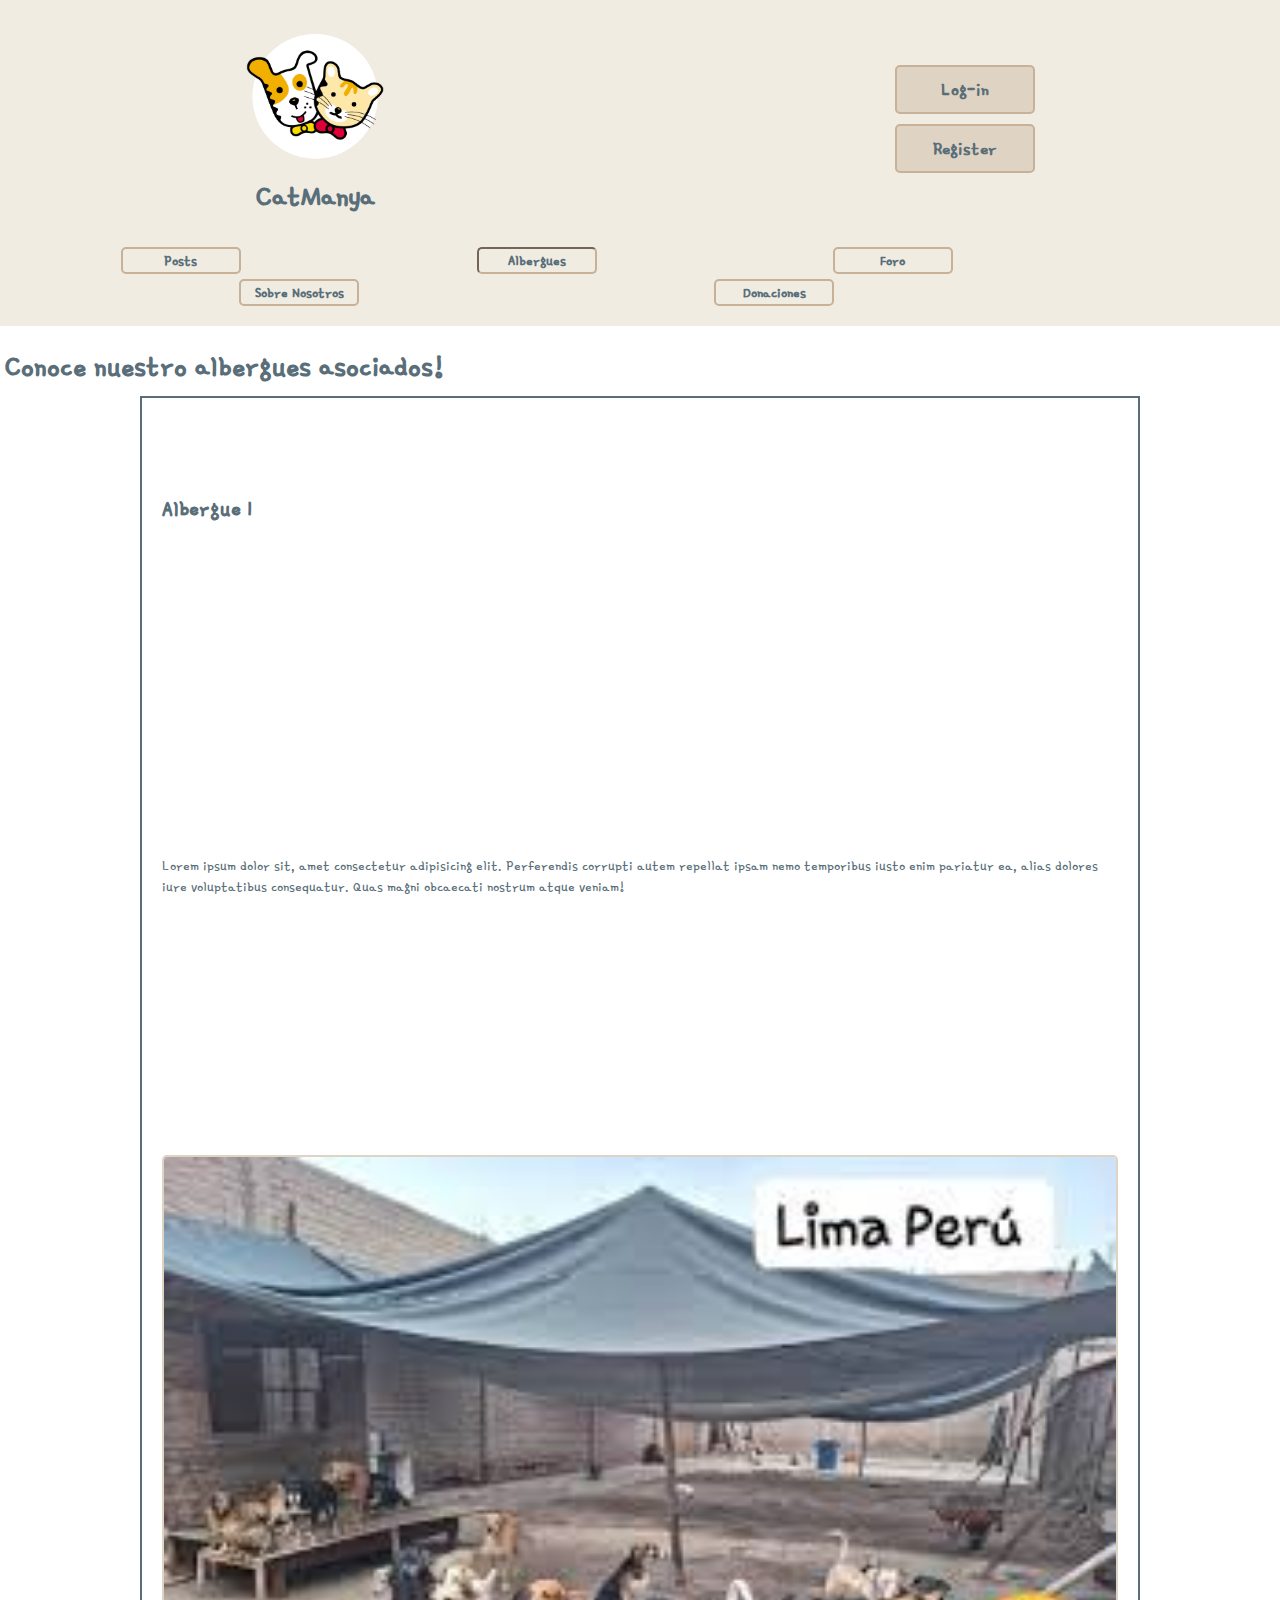
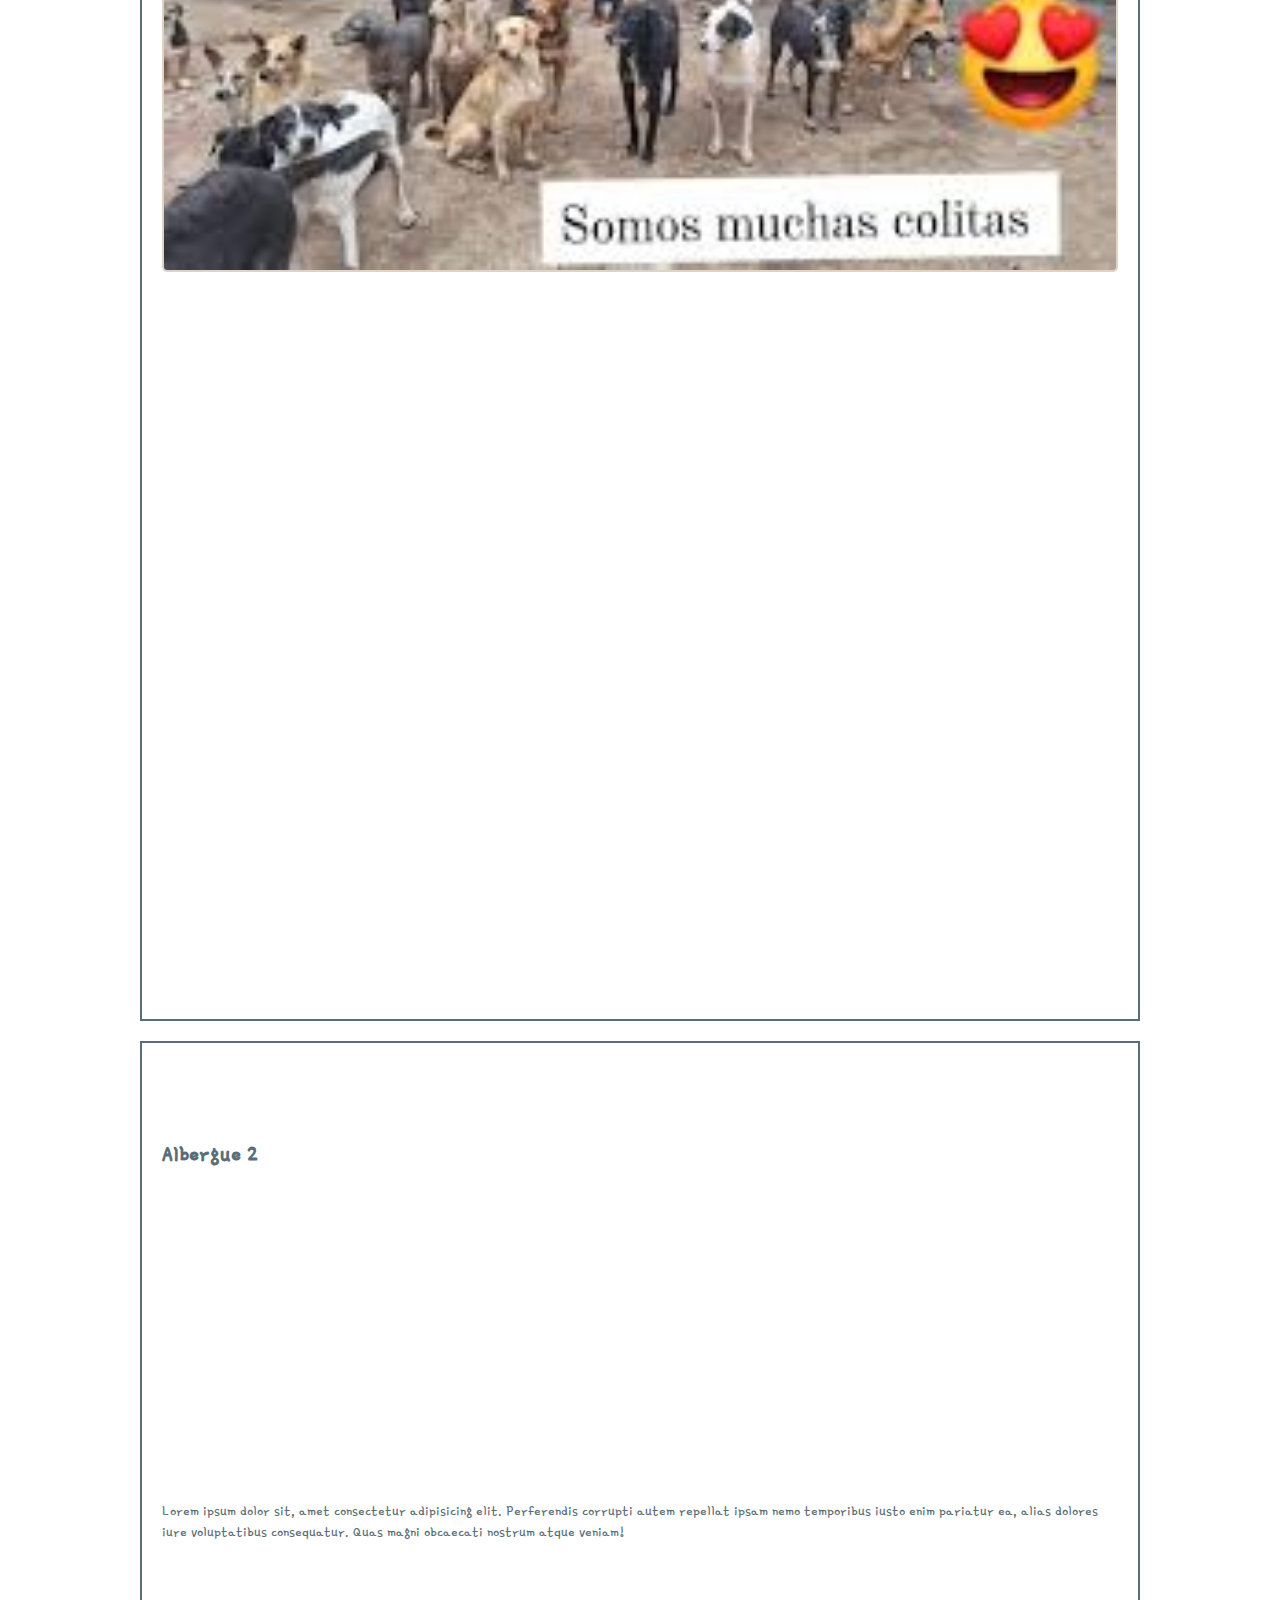
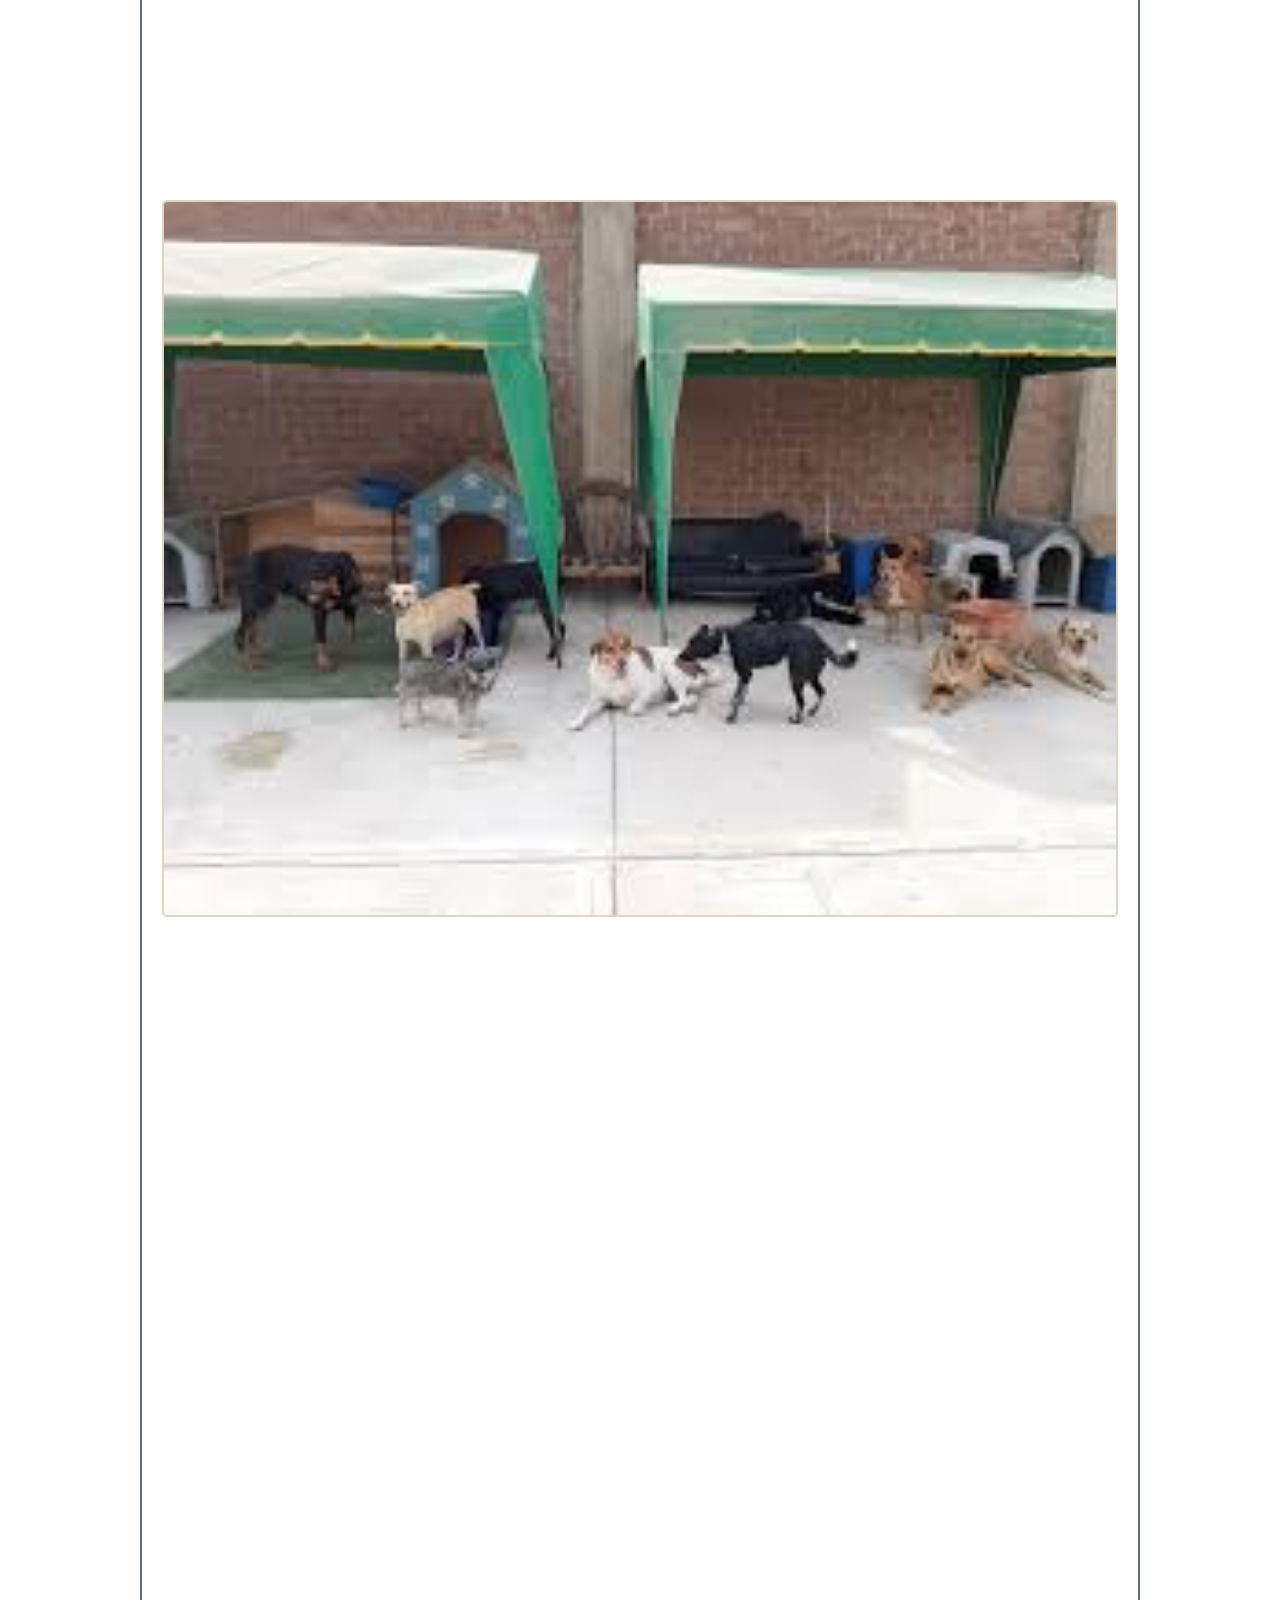
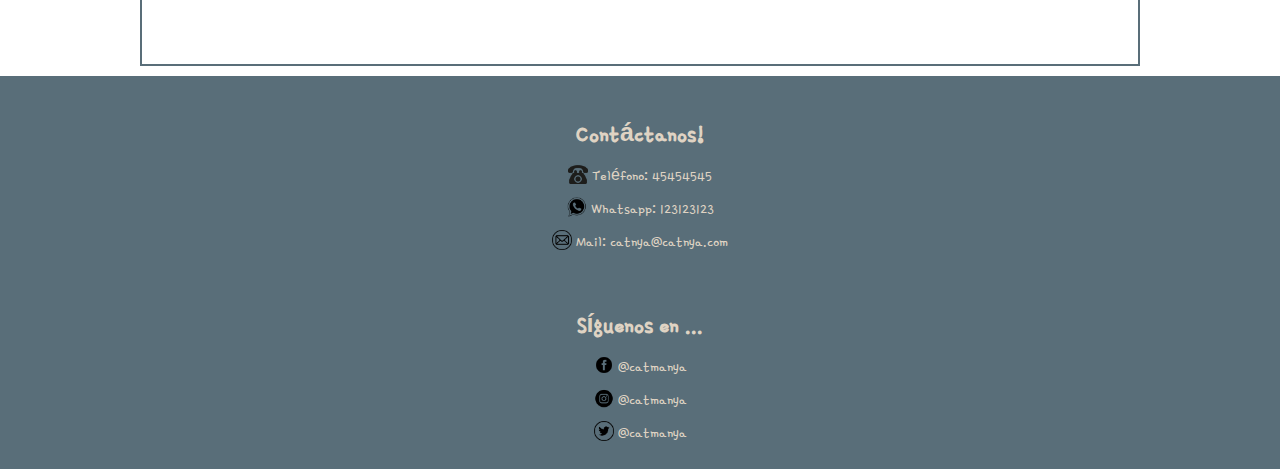
==== commit 21b26d43: "Se agrega estilos para Albergues.html y cards-albergues" ====
--- a/pages/albergues.html
+++ b/pages/albergues.html
@@ -39,36 +39,36 @@
 
     </header>
 
-    <main class="albergues-main-container">
+    <main class="albergues">
         
-        <h1 class="albergues-title">Conoce nuestro albergues asociados!</h1>
+        <h1 class="albergues__title">Conoce nuestro albergues asociados!</h1>
         <!--División para mostrar los albergues-->
-        <div class="albergues-item-container">
-            <div class="albergues-item">
-                <h2 class="alberguesItem-title">Albergue 1</h2>
-                <p class="alberguesItem-description">Lorem ipsum dolor sit, amet consectetur adipisicing elit. Perferendis corrupti autem repellat ipsam
+        <div class="albergues__container">
+            <div class="albergues-card">
+                <h2 class="albergues-card__title">Albergue 1</h2>
+                <p class="albergues-card__text">Lorem ipsum dolor sit, amet consectetur adipisicing elit. Perferendis corrupti autem repellat ipsam
                     nemo temporibus iusto enim pariatur ea, alias dolores iure voluptatibus consequatur. Quas magni
                     obcaecati nostrum atque veniam!</p>
-                <iframe class="alberguesItem-map"
+                <iframe class="albergues-card__map"
                     src="https://www.google.com/maps/embed?pb=!1m18!1m12!1m3!1d15609.415815503728!2d-77.07989123076943!3d-12.019135609599607!2m3!1f0!2f0!3f0!3m2!1i1024!2i768!4f13.1!3m3!1m2!1s0x9105cee938344b3f%3A0x17a55447c2ae1d1c!2sMi%20Pataza!5e0!3m2!1ses-419!2spe!4v1727731823772!5m2!1ses-419!2spe"
-                    width="600" height="450" style="border:0;" allowfullscreen="" loading="lazy"
+                    style="border:0;" allowfullscreen="" loading="lazy"
                     referrerpolicy="no-referrer-when-downgrade"></iframe>
-                <div class="alberguesItem-imgContainer">
-                    <img src="../images/mi-pataza-img.jfif" alt="mi-pataza">
+                <div class="albergues-card__image-container">
+                    <img class="albergues-card__image-container-item" src="../images/mi-pataza-img.jfif" alt="mi-pataza">
                 </div>                
             </div>
 
-            <div class="albergues-item">
-                <h2 class="alberguesItem-title">Albergue 2</h2>
-                <p class="alberguesItem-description">Lorem ipsum dolor sit, amet consectetur adipisicing elit. Perferendis corrupti autem repellat ipsam
+            <div class="albergues-card">
+                <h2 class="albergues-card__title">Albergue 2</h2>
+                <p class="albergues-card__text">Lorem ipsum dolor sit, amet consectetur adipisicing elit. Perferendis corrupti autem repellat ipsam
                     nemo temporibus iusto enim pariatur ea, alias dolores iure voluptatibus consequatur. Quas magni
                     obcaecati nostrum atque veniam!</p>
-                <iframe  class="alberguesItem-map"
+                <iframe  class="albergues-card__map"
                     src="https://www.google.com/maps/embed?pb=!1m18!1m12!1m3!1d15604.776735999216!2d-76.89751041284181!3d-12.098854999999986!2m3!1f0!2f0!3f0!3m2!1i1024!2i768!4f13.1!3m3!1m2!1s0x9105c1f581ed79e1%3A0x386366064eef41a!2sHuellitas%20Felices%20Per%C3%BA%20-%20Albergue%20animales!5e0!3m2!1ses-419!2spe!4v1727732567513!5m2!1ses-419!2spe"
-                    width="600" height="450" style="border:0;" allowfullscreen="" loading="lazy"
+                     style="border:0;" allowfullscreen="" loading="lazy"
                     referrerpolicy="no-referrer-when-downgrade"></iframe>
-                <div class="alberguesItem-imgContainer">
-                    <img src="../images/huellitas felices.jfif" alt="huellitas-felices">
+                <div class="albergues-card__image-container">
+                    <img class="albergues-card__image-container-item" src="../images/huellitas felices.jfif" alt="huellitas-felices">
                 </div>
                     
             </div>
--- a/style.css
+++ b/style.css
@@ -153,6 +153,160 @@
   border-radius: 5px;
 }
 
+/*Register Form*/
+.register-form {
+  font-size: 1em;
+  display: grid;
+  grid-template-columns: 1fr 1fr;
+  grid-template-rows: repeat(8, 1fr);
+  gap: 3px;
+  max-width: 600px;
+  grid-template-areas: "label-nombre label-apellido" "input-nombre input-apellido" "label-email label-telefono" "input-email input-telefono" "label-password ." "input-password ." "mail-sus data-politic" "submit submit";
+}
+.register-form__label {
+  font-size: 0.8em;
+  align-self: end;
+}
+.register-form__input {
+  border-radius: 5px;
+  font-family: "Gamja Flower", sans-serif;
+  font-size: 1em;
+}
+.register-form__submit {
+  border-radius: 5px;
+  border: 2px solid #596e79;
+  background-color: #f0ece2;
+  font-family: "Gamja Flower", sans-serif;
+  font-size: 1em;
+}
+.register-form__submit:hover {
+  border: 2px solid #596e79;
+  background-color: #dfd3c3;
+}
+
+.main-section {
+  margin-left: 5px;
+  margin-right: 5px;
+}
+.main-section__title {
+  margin-top: 20px;
+  font-size: 2em;
+}
+.main-section__article-container {
+  display: flex;
+  flex-direction: column;
+  gap: 20px;
+  padding: 2px;
+  align-items: center;
+}
+
+.article {
+  max-width: 450px;
+  display: grid;
+  grid-template-columns: 1fr;
+  grid-template-rows: 1fr 10fr 2fr;
+}
+.article__title {
+  font-size: 1.3em;
+  align-self: self-end;
+}
+.article__title-link {
+  text-decoration: none;
+  color: #c7b198;
+}
+.article__thumbnail {
+  display: block;
+  width: 100%;
+  height: 100%;
+  max-height: 500px;
+  object-fit: cover;
+}
+.article__text {
+  padding: 2px;
+  text-align: center;
+}
+
+.comment-section {
+  padding: 10px;
+  align-self: start;
+  display: block;
+}
+.comment-section__comment-box {
+  padding: 20px;
+}
+.comment-section__comment-box-title {
+  font-size: 1.2em;
+}
+.comment-section__comment-box-form {
+  display: grid;
+  grid-template-columns: 4fr 1fr;
+  grid-template-rows: 1fr;
+  grid-template-areas: "textarea input";
+  gap: 5px;
+}
+.comment-section__comment-box-form-textarea {
+  grid-area: textarea;
+  min-width: 300px;
+  min-height: 50px;
+}
+.comment-section__comment-box-form-input {
+  grid-area: input;
+  border-radius: 5px;
+  border: 2px solid #596e79;
+  background-color: #f0ece2;
+  font-family: "Gamja Flower", sans-serif;
+  font-size: 1em;
+}
+.comment-section__comment-box-form-input:hover {
+  border: 2px solid #596e79;
+  background-color: #dfd3c3;
+}
+.comment-section__comment-reel {
+  padding: 20px;
+}
+.comment-section__comment-reel-entry {
+  margin-top: 5px;
+  margin-bottom: 10px;
+}
+.comment-section__comment-reel-entry-text {
+  margin-left: 20px;
+}
+
+.albergues-card {
+  border: 2px solid #596e79;
+  padding: 20px;
+  width: 80%;
+  height: 80%;
+  display: grid;
+  grid-template-columns: 1fr;
+  grid-template-rows: 1fr 3fr 4fr 4fr;
+  grid-template-areas: "title" "_text " "image-container" "map";
+  gap: 10px;
+  align-items: center;
+}
+.albergues-card__title {
+  grid-area: title;
+}
+.albergues-card__text {
+  grid-area: _text;
+}
+.albergues-card__map {
+  grid-area: map;
+  width: 100%;
+  border-radius: 5px;
+  border: 2px solid #dfd3c3;
+}
+.albergues-card__image-container {
+  grid-area: image-container;
+  display: flex;
+}
+.albergues-card__image-container-item {
+  display: inline-block;
+  width: 100%;
+  border-radius: 5px;
+  border: 2px solid #dfd3c3;
+}
+
 /*Importación de páginas*/
 /*Estilos para la pagina main.html
 Contiene principalmente la división necesaria y los MQs
@@ -163,6 +317,7 @@
   min-height: 70vh;
   align-items: center;
   justify-content: center;
+  padding-bottom: 50px;
 }
 .login-page__content-image img {
   display: block;
@@ -172,12 +327,16 @@
 }
 .login-page__content-form {
   padding: 10px;
+  /*Modificador para la pagina de registro*/
 }
 .login-page__content-form-title {
   font-size: 3em;
   padding-bottom: 10px;
   color: #596e79;
 }
+.login-page__content-form-title--register {
+  font-size: 2.5em;
+}
 .login-page__content-form-passrecovery {
   display: block;
   padding-top: 10px;
@@ -221,4 +380,59 @@
   background-color: #dfd3c3;
 }
 
+.main-page {
+  padding: 10px;
+  display: flex;
+  flex-direction: column;
+  align-items: center;
+}
+
+.post {
+  display: flex;
+  align-items: center;
+  flex-direction: column;
+  margin: 10px;
+}
+.post__article-section {
+  display: grid;
+  grid-template-columns: 1fr;
+  grid-template-rows: 1fr 10fr 2fr;
+  grid-template-areas: "title" "image" "_text";
+  align-items: center;
+  justify-items: center;
+  max-width: 500px;
+}
+.post__article-section-title {
+  grid-area: title;
+  justify-self: start;
+}
+.post__article-section-image {
+  grid-area: image;
+  width: 100%;
+  height: 100%;
+  object-fit: cover;
+  max-height: 600px;
+  max-width: 450px;
+  border-radius: 10px;
+}
+.post__article-section-text {
+  grid-area: _text;
+}
+
+.albergues {
+  margin-left: 5px;
+  margin-right: 5px;
+}
+.albergues__title {
+  margin-top: 20px;
+  font-size: 2em;
+}
+.albergues__container {
+  display: flex;
+  flex-direction: column;
+  gap: 20px;
+  padding: 10px;
+  align-items: center;
+}
+
 /*# sourceMappingURL=style.css.map */
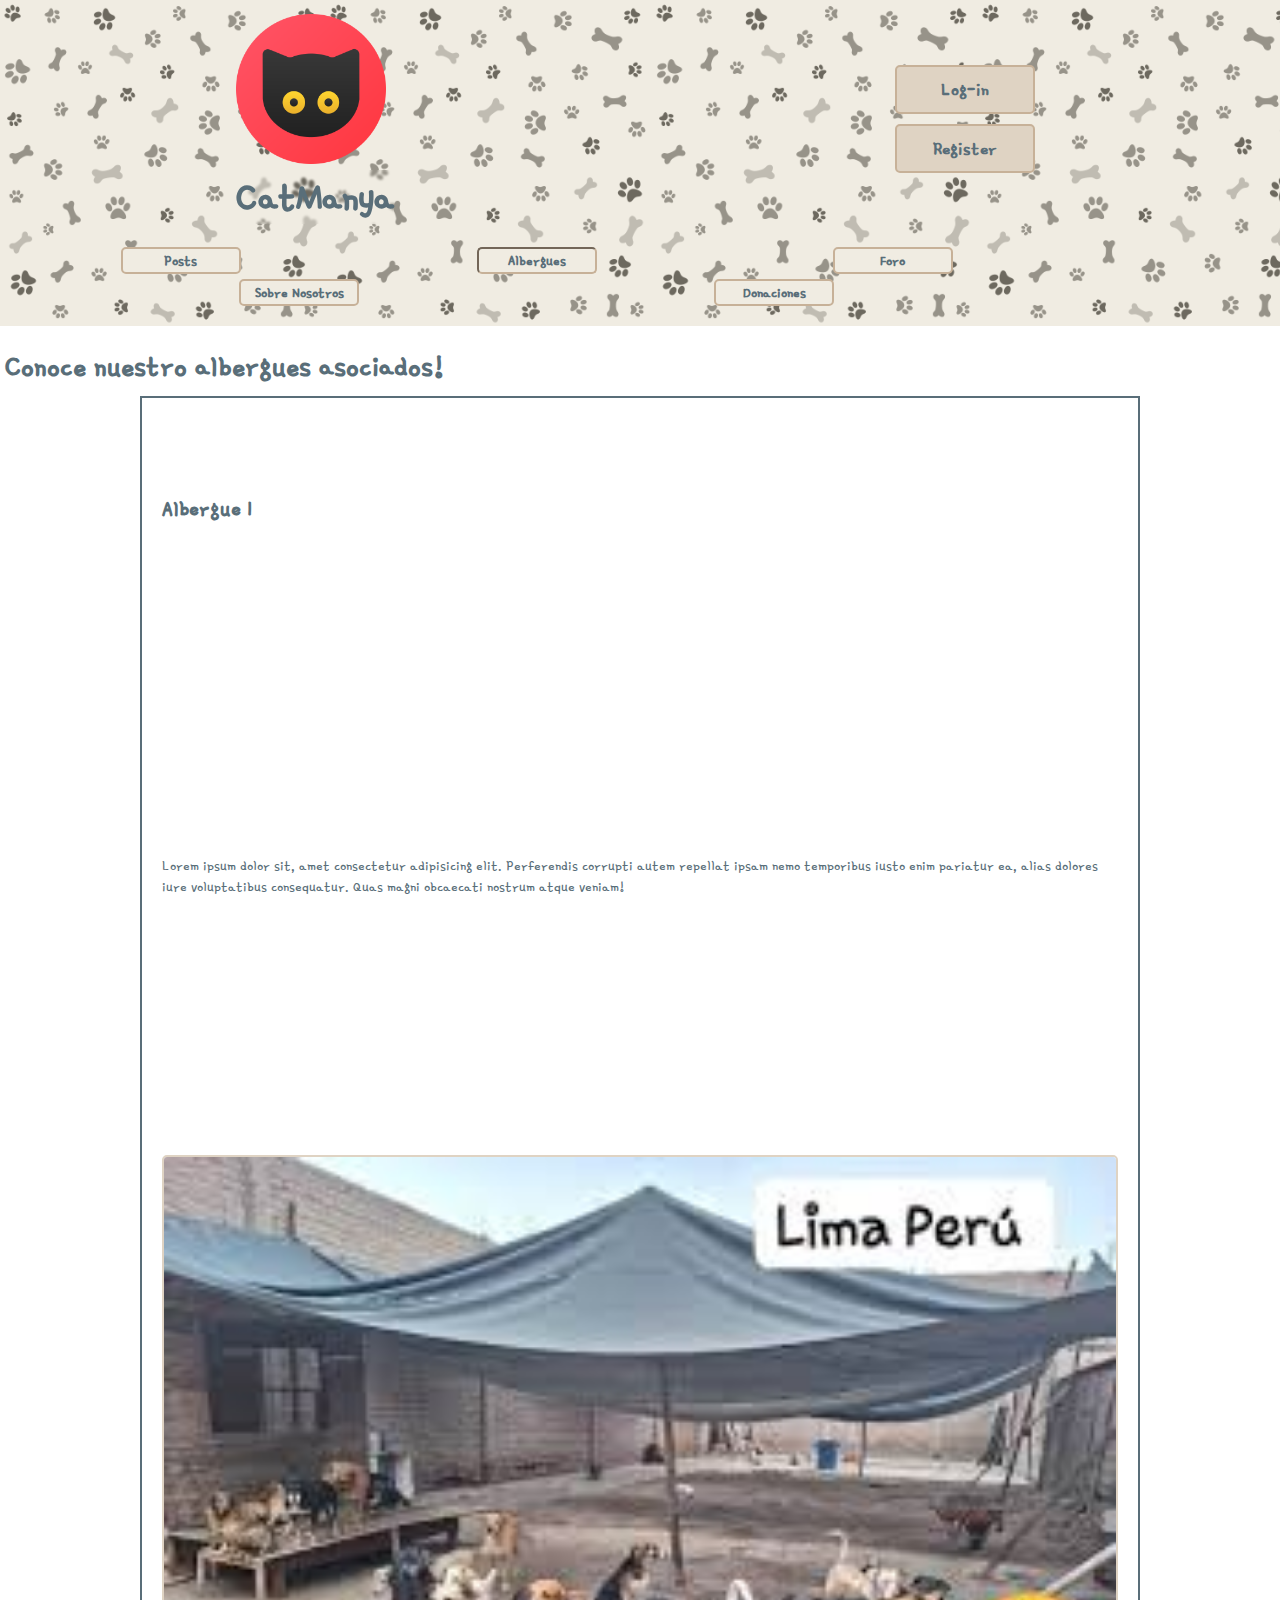
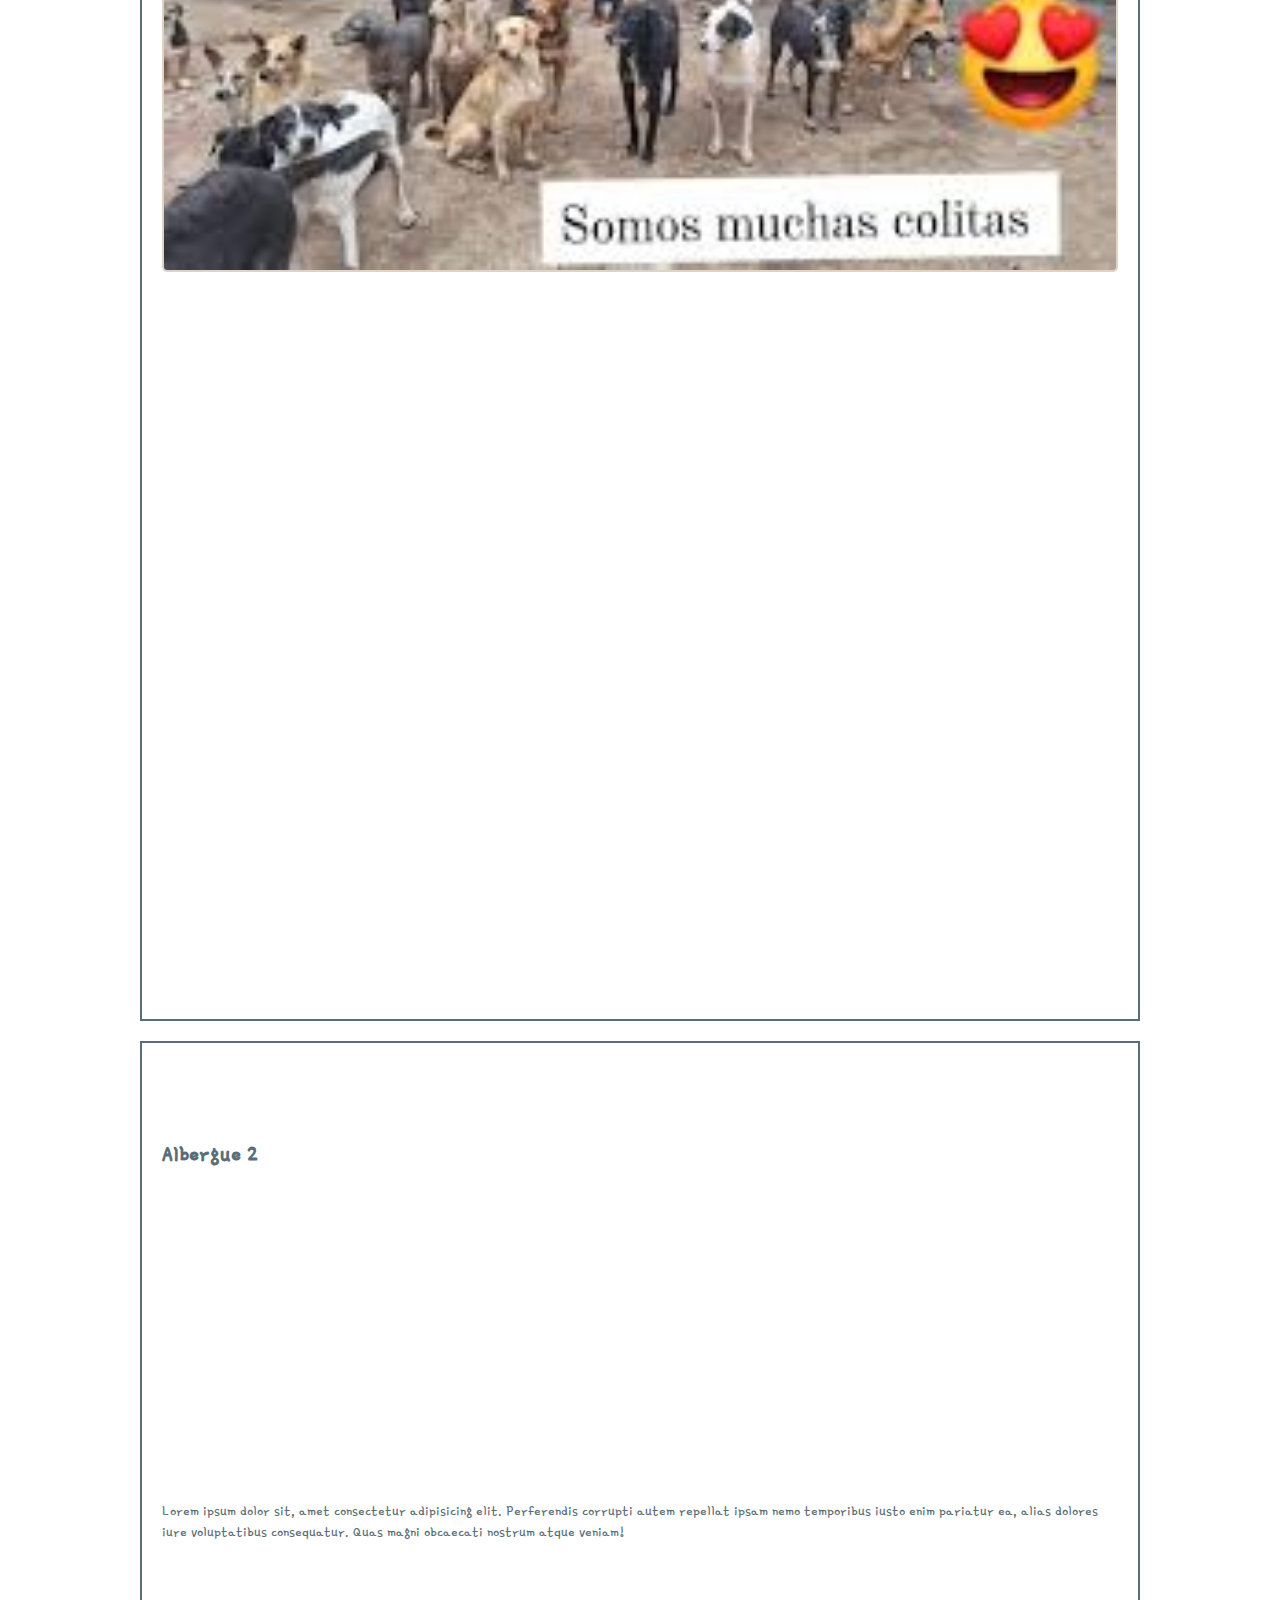
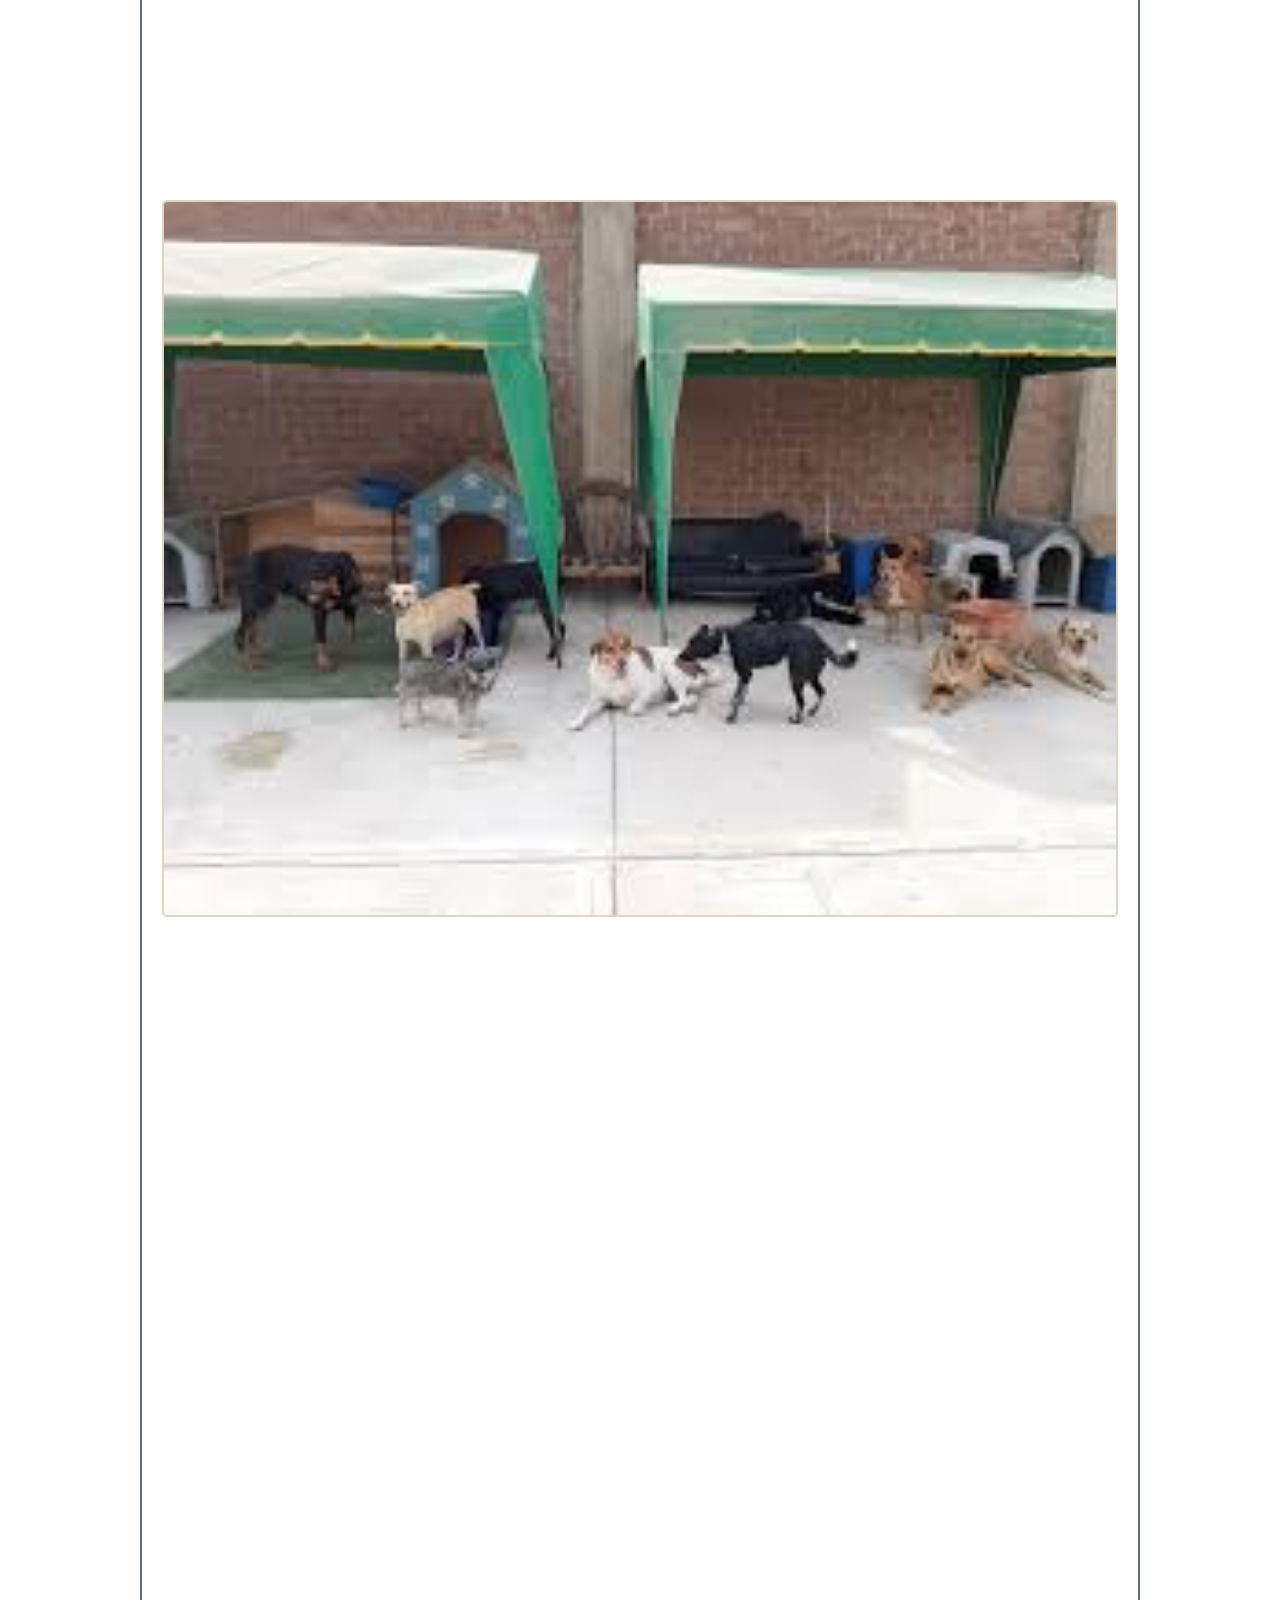
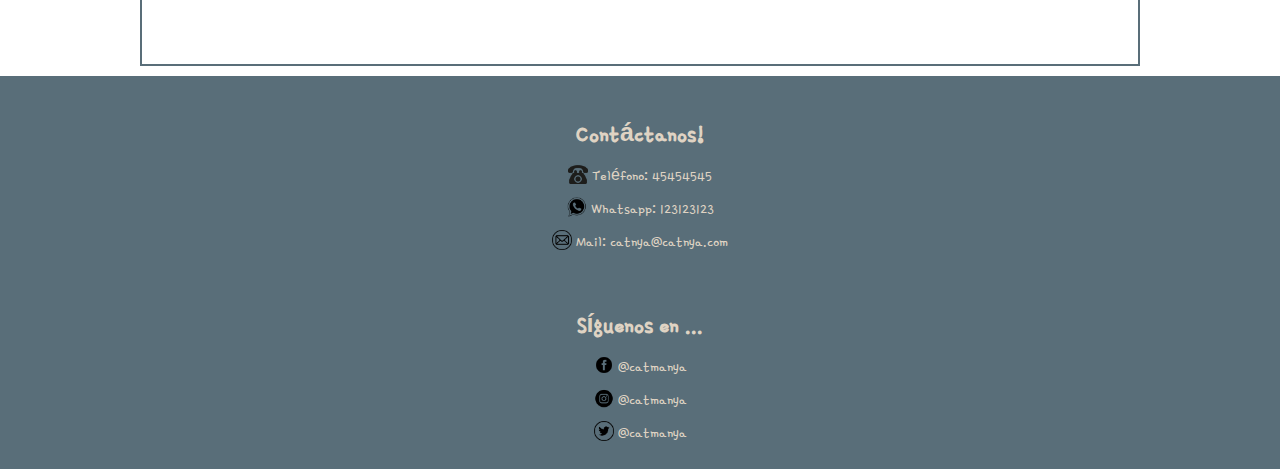
==== commit 70d9a69e: "Se modifica header con imagen de fondo y nuevo logo" ====
--- a/pages/albergues.html
+++ b/pages/albergues.html
@@ -16,7 +16,7 @@
     <header class="header">
         <!--Primera division: Logo y Titulo-->
         <div class="header__logo">
-            <img src="../images/cat-dog-logo.png" alt="calico-paw" width="150" height=auto>
+            <img src="../images/black-cat-logo.png" alt="calico-paw" width="150" height=auto>
             <h1 class="header__logo-title">CatManya</h1>
         </div>
         <!--Segunda divison: Menu Log in-->
--- a/style.css
+++ b/style.css
@@ -22,6 +22,9 @@
   grid-template-rows: 3fr 1fr;
   grid-template-areas: "logo user" "navbar navbar";
   background-color: #f0ece2;
+  background-image: url("/images/bones-background.png");
+  background-blend-mode: luminosity;
+  background-size: contain;
   column-gap: 20px;
   row-gap: 10px;
   justify-items: center;
@@ -33,6 +36,9 @@
 }
 .header__logo-title {
   text-align: center;
+  color: #596e79;
+  font-size: 2.7em;
+  backdrop-filter: blur(1px);
 }
 .header__login {
   grid-area: user;
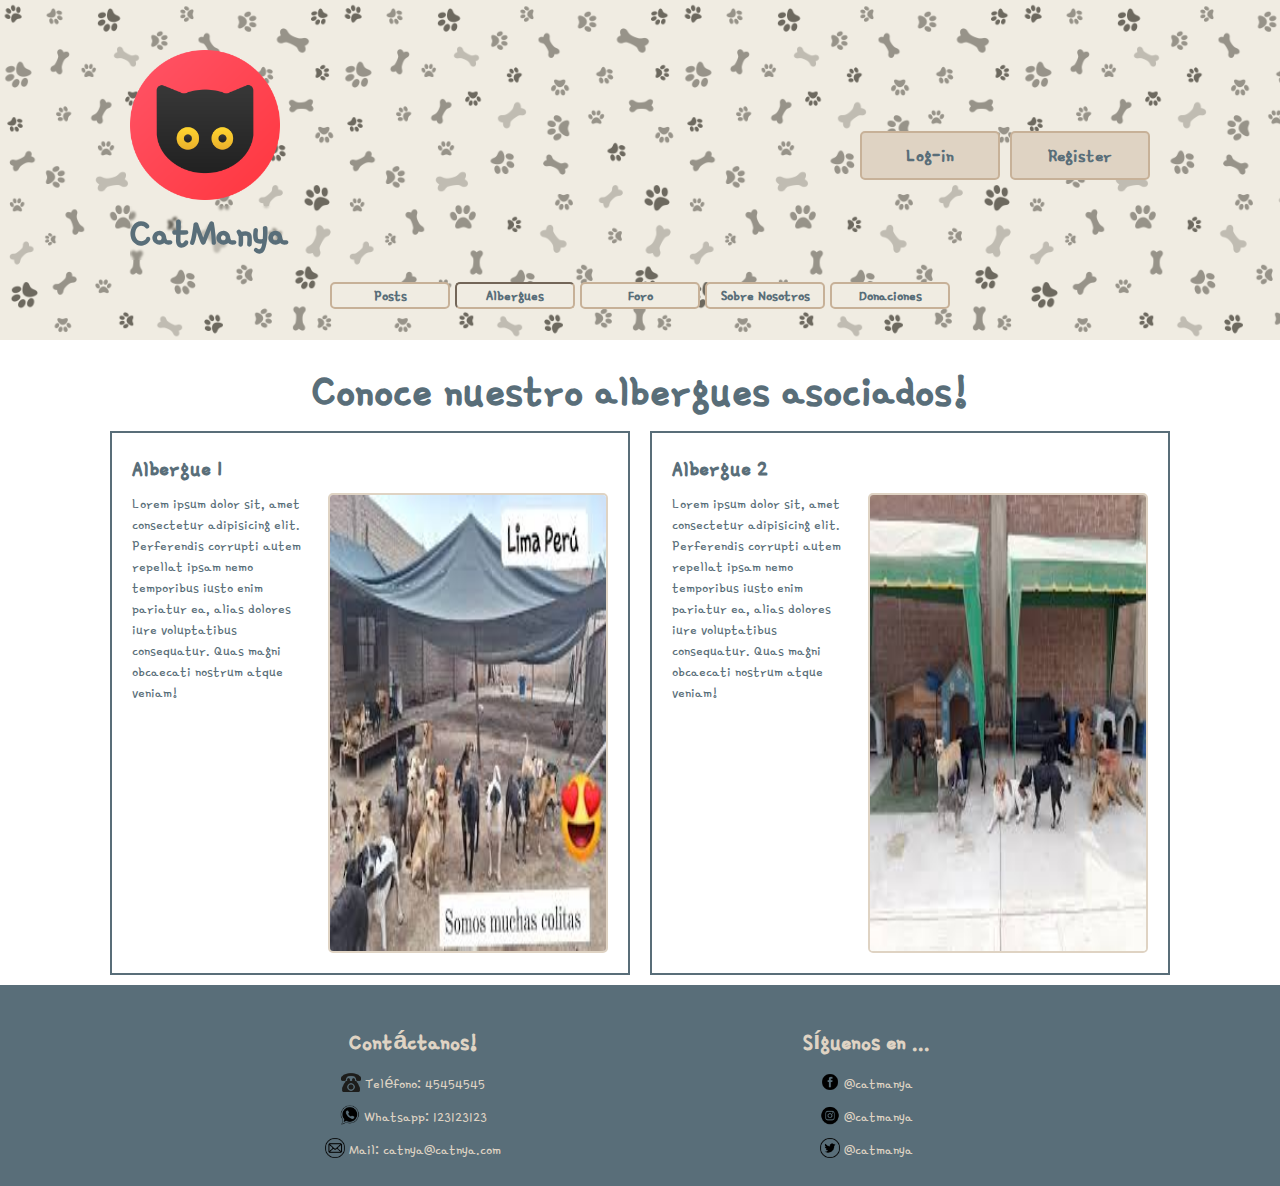
==== commit e48723e6: "Se agrega etiquetas META" ====
--- a/pages/albergues.html
+++ b/pages/albergues.html
@@ -4,7 +4,11 @@
 <head>
     <meta charset="UTF-8">
     <meta name="viewport" content="width=device-width, initial-scale=1.0">
-    <title>CatManya Albergues</title>
+    <title>CatManya - Albergues</title>
+    <meta name="description" content="Encuentra albergues para mascotas en Catmanya. Explora fotos, información de contacto y 
+    ubicaciones de refugios dedicados al cuidado y rescate de gatos y perros.">
+    <meta name="keywords" content="albergues de mascotas, refugios de gatos, refugios de perros, albergues para animales, rescate de mascotas, contactos de albergues, 
+    fotos de refugios, adopción responsable, bienestar animal, Catmanya">
     <link rel="stylesheet" href="../style.css">
     <!-- Link Google Font: Gamja Flower -->
     <link rel="preconnect" href="https://fonts.googleapis.com">
--- a/style.css
+++ b/style.css
@@ -1,5 +1,6 @@
 @charset "UTF-8";
 /*Importación base*/
+/*Breakpoints para Media Queries*/
 /* Paleta de colores calico */
 * {
   margin: 0;
@@ -14,6 +15,7 @@
   color: #596e79;
 }
 
+/*Mixin para MQs*/
 /*Importación de elementos*/
 /*Estilos Header*/
 .header {
@@ -30,6 +32,7 @@
   justify-items: center;
   align-items: center;
   max-height: 350px;
+  /*Media Query Medium*/
 }
 .header__logo {
   grid-area: logo;
@@ -54,7 +57,7 @@
   text-align: center;
   text-decoration: none;
   font-weight: bold;
-  display: inline-block;
+  display: block;
   width: 140px;
   padding: 10px;
   border: 2px solid #c7b198;
@@ -66,7 +69,6 @@
 }
 .header__navbar {
   grid-area: navbar;
-  min-width: 85vw;
   margin-bottom: 20px;
   flex: 1 1 30%;
 }
@@ -82,6 +84,7 @@
 .header__navbar-menu-item {
   display: block;
   flex-basis: 30%;
+  text-align: center;
 }
 .header__navbar-menu-item-link {
   width: 120px;
@@ -90,13 +93,42 @@
   text-decoration: none;
   padding: 1px 1px;
   font-weight: bold;
-  display: block;
+  display: inline-block;
   text-align: center;
   background-color: #f0ece2;
   color: #596e79;
 }
 .header__navbar-menu-item-link--current {
   border: 2px inset #c7b198;
+}
+@media (min-width: 768px) {
+  .header {
+    padding-top: 50px;
+    padding-left: 100px;
+    padding-right: 100px;
+  }
+  .header__logo {
+    justify-self: start;
+  }
+  .header__login {
+    justify-self: end;
+  }
+  .header__navbar-menu {
+    flex-wrap: nowrap;
+  }
+  .header__navbar-menu-item {
+    flex-basis: auto;
+  }
+}
+@media (min-width: 1240px) {
+  .header {
+    padding-left: 130px;
+    padding-right: 130px;
+  }
+  .header__login {
+    justify-self: end;
+    flex-direction: row;
+  }
 }
 
 /*Estilos Header*/
@@ -142,6 +174,19 @@
   display: inline-block;
   position: relative;
   top: 4px;
+}
+@media (min-width: 768px) {
+  .footer {
+    padding-left: 100px;
+    padding-right: 100px;
+    flex-direction: row;
+  }
+}
+@media (min-width: 1240px) {
+  .footer {
+    padding-left: 130px;
+    padding-right: 130px;
+  }
 }
 
 /*Estilo básico para return-link, se encuentra en LOGIN y REGISTER html*/
@@ -205,12 +250,24 @@
   padding: 2px;
   align-items: center;
 }
+@media (min-width: 768px) {
+  .main-section__article-container {
+    flex-direction: row;
+  }
+}
+@media (min-width: 1240px) {
+  .main-section__article-container {
+    flex-direction: row;
+    gap: 30px;
+  }
+}
 
 .article {
   max-width: 450px;
   display: grid;
   grid-template-columns: 1fr;
   grid-template-rows: 1fr 10fr 2fr;
+  justify-items: center;
 }
 .article__title {
   font-size: 1.3em;
@@ -222,14 +279,31 @@
 }
 .article__thumbnail {
   display: block;
-  width: 100%;
+  width: 80%;
   height: 100%;
   max-height: 500px;
   object-fit: cover;
+  border-radius: 10px;
 }
 .article__text {
   padding: 2px;
-  text-align: center;
+  text-align: start;
+}
+@media (min-width: 768px) {
+  .article__thumbnail {
+    width: 80%;
+    height: 100%;
+    height: 450px;
+    object-fit: cover;
+  }
+}
+@media (min-width: 1240px) {
+  .article__thumbnail {
+    width: 100%;
+    height: 100%;
+    height: 500px;
+    object-fit: cover;
+  }
 }
 
 .comment-section {
@@ -277,6 +351,16 @@
 .comment-section__comment-reel-entry-text {
   margin-left: 20px;
 }
+@media (min-width: 768px) {
+  .comment-section {
+    margin-left: 100px;
+  }
+}
+@media (min-width: 768px) {
+  .comment-section {
+    margin-left: 250px;
+  }
+}
 
 .albergues-card {
   border: 2px solid #596e79;
@@ -289,6 +373,7 @@
   grid-template-areas: "title" "_text " "image-container" "map";
   gap: 10px;
   align-items: center;
+  max-width: 450px;
 }
 .albergues-card__title {
   grid-area: title;
@@ -311,6 +396,15 @@
   width: 100%;
   border-radius: 5px;
   border: 2px solid #dfd3c3;
+}
+@media (min-width: 1240px) {
+  .albergues-card {
+    max-width: 700px;
+    grid-template-columns: 1fr 1.5fr;
+    grid-template-rows: 0.2fr 2fr 1fr;
+    grid-template-areas: "title title" "_text image-container" "map image-container";
+    align-items: stretch;
+  }
 }
 
 /*Importación de páginas*/
@@ -384,6 +478,18 @@
 .login-page__content-form-form-submit:hover {
   border: 2px solid #596e79;
   background-color: #dfd3c3;
+}
+@media (min-width: 768px) {
+  .login-page {
+    justify-content: space-around;
+    flex-direction: row;
+  }
+}
+@media (min-width: 1240px) {
+  .login-page {
+    flex-direction: row;
+    justify-content: space-evenly;
+  }
 }
 
 .main-page {
@@ -424,6 +530,35 @@
 .post__article-section-text {
   grid-area: _text;
 }
+@media (min-width: 1240px) {
+  .post__article-section {
+    margin-top: 50px;
+    margin-bottom: 50px;
+    grid-template-columns: 1fr 1fr;
+    grid-template-rows: 1fr 1fr;
+    grid-template-areas: "image title" "image _text";
+    gap: 30px;
+    max-width: 800px;
+  }
+  .post__article-section-image {
+    grid-area: image;
+    width: 100%;
+    height: 100%;
+    border-radius: 10px;
+  }
+  .post__article-section-title {
+    align-self: end;
+    justify-self: center;
+  }
+  .post__article-section-text {
+    align-self: start;
+    display: inline-block;
+    padding: 20px;
+    margin-left: 10px;
+    border: 2px solid #dfd3c3;
+    border-radius: 10px;
+  }
+}
 
 .albergues {
   margin-left: 5px;
@@ -440,5 +575,19 @@
   padding: 10px;
   align-items: center;
 }
+@media (min-width: 768px) {
+  .albergues {
+    margin-left: 100px;
+    margin-right: 100px;
+  }
+  .albergues__container {
+    flex-direction: row;
+    justify-content: center;
+  }
+  .albergues__title {
+    text-align: center;
+    font-size: 3em;
+  }
+}
 
 /*# sourceMappingURL=style.css.map */
